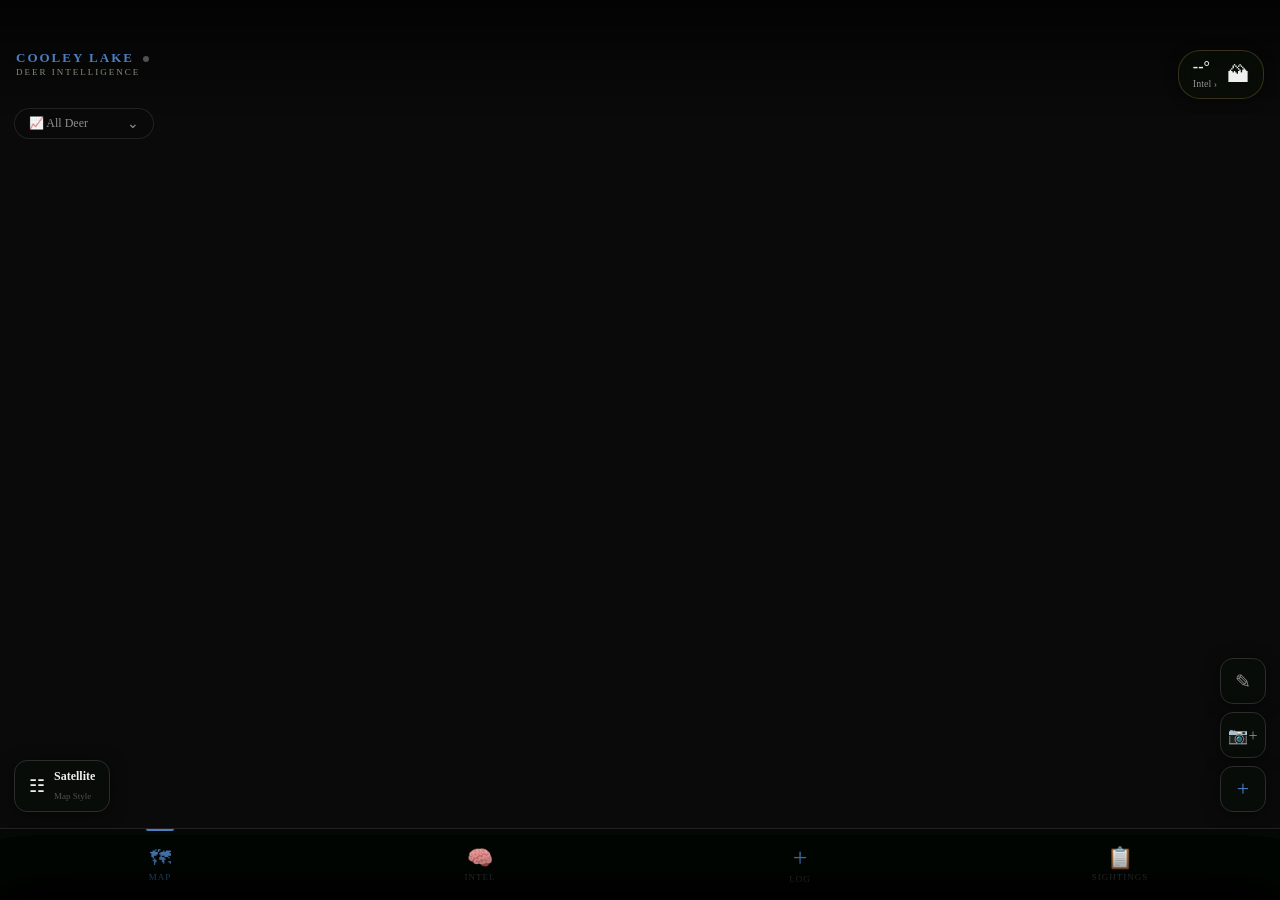
==== index.html @ 43d8562b "Add files via upload" ====
<!DOCTYPE html>
<html lang="en">
<head>
<meta charset="UTF-8"/>
<meta name="viewport" content="width=device-width, initial-scale=1.0, maximum-scale=1.0, user-scalable=no"/>
<title>Cooley Lake</title>
<link href="https://api.mapbox.com/mapbox-gl-js/v3.3.0/mapbox-gl.css" rel="stylesheet"/>

<style>
*{box-sizing:border-box;margin:0;padding:0;-webkit-tap-highlight-color:transparent}
:root{
  --bg:#0a0a0a;--surface:#131313;--surface2:#1a1a1a;
  --border:#222222;--border2:#2c2c2c;
  --gold:#4a7fc1;--gold2:#6a9fd8;
  --green:#4a7fc1;--text:#efefef;--text2:#909090;--text3:#505050;
  --red:#d95f5f;--blue:#4a7fc1;--accent:#4a7fc1;
  --font:'Georgia',serif;--radius:12px;--tab-h:72px;
}
html,body{height:100%;overflow:hidden;font-family:var(--font);background:var(--bg);color:var(--text)}
#map{position:fixed;top:0;left:0;right:0;bottom:0;z-index:0}

/* map overlays */
.map-hdr{position:fixed;top:0;left:0;right:0;z-index:50;padding:50px 16px 16px;background:linear-gradient(180deg,rgba(0,0,0,0.65) 0%,transparent 100%);pointer-events:none;display:flex;align-items:flex-start;justify-content:space-between}
.map-title-main{font-size:13px;font-weight:700;color:var(--gold);letter-spacing:2px;text-transform:uppercase;text-shadow:0 1px 6px rgba(0,0,0,0.9)}
.map-title-sub{font-size:9px;color:rgba(180,200,170,0.7);letter-spacing:2px;text-transform:uppercase;margin-top:1px}
.wx-pill{pointer-events:auto;cursor:pointer;background:rgba(8,13,8,0.85);border:1px solid rgba(200,169,81,0.25);border-radius:22px;padding:7px 14px;display:flex;align-items:center;gap:10px;backdrop-filter:blur(10px);box-shadow:0 2px 12px rgba(0,0,0,0.5)}
.wx-pill-temp{font-size:16px;font-weight:700;color:var(--text)}
.wx-pill-info{font-size:10px;color:var(--text2);line-height:1.5}

/* map filter dropdown */
.map-filter-bar{position:fixed;top:108px;left:0;right:0;z-index:50;display:flex;gap:8px;padding:0 14px;pointer-events:none;align-items:flex-start}
.map-filter-wrap{position:relative;pointer-events:auto}
.map-select-wrap{display:flex;align-items:center;gap:8px;padding:7px 14px;border-radius:20px;background:rgba(10,10,10,0.88);border:1px solid rgba(255,255,255,0.1);backdrop-filter:blur(10px);cursor:pointer;font-size:12px;color:var(--text2);white-space:nowrap;user-select:none;transition:border-color 0.2s;min-width:140px;justify-content:space-between}
.map-select-wrap.active{border-color:var(--blue);color:var(--blue)}
.map-select-arrow{font-size:14px;transition:transform 0.2s;line-height:1}
.map-select-arrow.open{transform:rotate(180deg)}
.buck-dropdown{position:fixed;top:155px;left:14px;min-width:220px;max-width:calc(100vw - 28px);max-height:65vh;background:rgba(15,15,15,0.98);border:1px solid var(--border2);border-radius:14px;overflow-y:auto;overflow-x:hidden;-webkit-overflow-scrolling:touch;box-shadow:0 8px 40px rgba(0,0,0,0.85);backdrop-filter:blur(16px);z-index:500}
.buck-drop-item{display:flex;align-items:center;gap:10px;padding:11px 16px;font-size:13px;color:var(--text2);cursor:pointer;border-bottom:1px solid var(--border);transition:background 0.15s;font-family:var(--font)}
.buck-drop-item:last-child{border:none}
.buck-drop-item:active,.buck-drop-item:hover{background:var(--surface2)}
.buck-drop-item.selected{color:var(--blue)}
.buck-drop-dot{width:10px;height:10px;border-radius:50%;flex-shrink:0}
.buck-drop-divider{height:1px;background:var(--border2);margin:4px 0}
/* heatmap small fab */
.map-fab-sm{width:36px;height:36px;border-radius:10px;background:rgba(10,10,10,0.88);border:1px solid var(--border2);color:var(--text2);font-size:15px;display:flex;align-items:center;justify-content:center;cursor:pointer;backdrop-filter:blur(10px);pointer-events:auto;transition:all 0.2s;flex-shrink:0}
.map-fab-sm.active{background:rgba(74,127,193,0.25);border-color:var(--blue);color:var(--blue)}

.map-fabs{position:fixed;bottom:calc(var(--tab-h) + 16px);right:14px;z-index:50;display:flex;flex-direction:column;gap:8px}
.map-fab{width:46px;height:46px;border-radius:13px;background:rgba(8,13,8,0.88);border:1px solid var(--border2);color:var(--text2);font-size:19px;display:flex;align-items:center;justify-content:center;cursor:pointer;backdrop-filter:blur(10px);box-shadow:0 2px 16px rgba(0,0,0,0.5);transition:all 0.2s}
.map-fab:active{transform:scale(0.9)}
.map-fab.active{background:rgba(200,169,81,0.2);border-color:var(--gold);color:var(--gold)}
.layers-btn{position:fixed;bottom:calc(var(--tab-h) + 16px);left:14px;z-index:50;background:rgba(8,13,8,0.88);border:1px solid var(--border2);border-radius:13px;padding:8px 14px;display:flex;align-items:center;gap:9px;cursor:pointer;backdrop-filter:blur(10px);box-shadow:0 2px 16px rgba(0,0,0,0.5)}
.layers-lbl{font-size:12px;font-weight:700;color:var(--text);display:block;line-height:1.3}
.layers-sub{font-size:9px;color:var(--text3)}

/* camera popup */
.cam-popup{position:fixed;bottom:calc(var(--tab-h) + 10px);left:12px;right:12px;z-index:80;background:var(--surface);border:1px solid var(--border2);border-radius:16px;overflow:hidden;box-shadow:0 8px 40px rgba(0,0,0,0.7);transform:translateY(calc(100% + 90px));transition:transform 0.32s cubic-bezier(0.32,0.72,0,1)}
.cam-popup.show{transform:translateY(0)}
.cam-popup.gold{border-color:rgba(200,169,81,0.4)}
.popup-hdr{display:flex;justify-content:space-between;align-items:center;padding:14px 16px 10px}
.popup-title{font-size:16px;font-weight:700;color:var(--gold)}
.popup-close{background:none;border:none;color:var(--text3);font-size:22px;cursor:pointer;line-height:1}
.popup-stats{display:grid;grid-template-columns:repeat(3,1fr);gap:8px;padding:0 16px 12px}
.pstat{background:var(--bg);border-radius:8px;padding:8px 6px;text-align:center}
.pstat-n{font-size:18px;font-weight:700;color:var(--gold)}
.pstat-l{font-size:9px;color:var(--text3);text-transform:uppercase}
.popup-s{padding:10px 16px;border-top:1px solid var(--border)}
.popup-s-img{width:100%;height:100px;object-fit:cover;border-radius:8px;margin-bottom:7px}
.pp-empty{padding:10px 16px;font-size:12px;color:var(--text3);font-style:italic}
.popup-more{width:100%;padding:10px;background:var(--surface2);border:none;border-top:1px solid var(--border);color:var(--text2);font-size:12px;cursor:pointer;font-family:var(--font)}

/* tab bar */
.tab-bar{position:fixed;bottom:0;left:0;right:0;height:var(--tab-h);z-index:100;background:rgba(6,10,6,0.97);border-top:1px solid var(--border);display:grid;grid-template-columns:repeat(4,1fr);backdrop-filter:blur(20px);padding-bottom:env(safe-area-inset-bottom,0px)}
.tab-btn{display:flex;flex-direction:column;align-items:center;justify-content:center;gap:3px;padding:8px 0;background:none;border:none;cursor:pointer;color:var(--text3);font-family:var(--font);transition:color 0.2s;position:relative}
.tab-btn.on{color:var(--gold)}
.tab-btn.on::before{content:'';position:absolute;top:0;left:50%;transform:translateX(-50%);width:28px;height:2px;background:var(--gold);border-radius:0 0 2px 2px}
.tab-ico{font-size:21px;line-height:1}
.tab-lbl{font-size:9px;text-transform:uppercase;letter-spacing:1px}

/* sheets */
.overlay{position:fixed;inset:0;background:rgba(0,0,0,0);z-index:150;pointer-events:none;transition:background 0.3s}
.overlay.on{background:rgba(0,0,0,0.55);pointer-events:auto}
.sheet{position:fixed;bottom:0;left:0;right:0;z-index:200;background:var(--surface);border-radius:20px 20px 0 0;border-top:1px solid var(--border2);transform:translateY(100%);transition:transform 0.35s cubic-bezier(0.32,0.72,0,1);max-height:92vh;display:flex;flex-direction:column;box-shadow:0 -8px 48px rgba(0,0,0,0.7)}
.sheet.open{transform:translateY(0)}
.sheet-handle{width:36px;height:4px;background:var(--border2);border-radius:2px;margin:12px auto 0;flex-shrink:0}
.sheet-hdr{display:flex;align-items:center;justify-content:space-between;padding:14px 18px 10px;flex-shrink:0;border-bottom:1px solid var(--border)}
.sheet-title{font-size:16px;font-weight:700;color:var(--text)}
.sheet-x{width:30px;height:30px;border-radius:50%;background:var(--surface2);border:none;color:var(--text2);font-size:16px;cursor:pointer;display:flex;align-items:center;justify-content:center}
.sheet-body{overflow-y:auto;padding:16px 16px 32px;flex:1;-webkit-overflow-scrolling:touch}
.sheet-body::-webkit-scrollbar{display:none}

/* cards */
.card{background:var(--surface2);border:1px solid var(--border);border-radius:var(--radius);padding:14px;margin-bottom:10px}
.card.gold{border-color:rgba(200,169,81,0.35)}
.card.intel-card{background:rgba(6,14,4,0.9);border-color:rgba(200,169,81,0.2)}
.sec-title{font-size:10px;color:var(--gold);text-transform:uppercase;letter-spacing:2.5px;margin-bottom:10px;font-weight:700}
.stat-strip{display:grid;grid-template-columns:repeat(3,1fr);gap:8px;margin-bottom:12px}
.stat-box{background:var(--surface2);border:1px solid var(--border);border-radius:var(--radius);padding:13px 8px;text-align:center}
.stat-num{font-size:28px;font-weight:700;color:var(--gold);line-height:1}
.stat-lbl{font-size:9px;color:var(--text3);text-transform:uppercase;letter-spacing:1px;margin-top:4px}

/* bar charts */
.bar-row{margin-bottom:7px}
.bar-meta{display:flex;justify-content:space-between;font-size:11px;margin-bottom:3px}
.bar-track{height:5px;background:var(--border);border-radius:3px;overflow:hidden}
.bar-fill{height:100%;border-radius:3px;background:var(--green);transition:width 0.5s}
.bar-fill.peak{background:var(--gold)}

/* wind rose */
/* wind-rose replaced by SVG radial chart */

/* insight */
.insight{background:rgba(200,169,81,0.06);border:1px solid rgba(200,169,81,0.2);border-radius:var(--radius);padding:12px 14px;margin-bottom:10px}
.insight-title{font-size:10px;color:var(--gold);text-transform:uppercase;letter-spacing:2px;margin-bottom:7px;font-weight:700}
.insight-text{font-size:12px;color:var(--text2);line-height:1.8}

/* buck intel */
.buck-intel{background:var(--surface2);border:1px solid rgba(200,169,81,0.25);border-radius:var(--radius);overflow:hidden;margin-bottom:10px}
.bi-hdr{display:flex;align-items:center;gap:12px;padding:14px;cursor:pointer;background:none;border:none;width:100%;text-align:left;font-family:var(--font)}
.bi-body{display:none;padding:0 14px 14px}
.bi-body.open{display:block}
.bi-arrow{font-size:16px;color:var(--text3);margin-left:auto;transition:transform 0.2s}
.cond-grid{display:grid;grid-template-columns:1fr 1fr;gap:8px;margin:10px 0}
.cond-box{background:var(--bg);border-radius:10px;padding:10px}
.cond-title{font-size:9px;color:var(--gold);text-transform:uppercase;letter-spacing:2px;margin-bottom:8px;font-weight:700}
.cond-bar-wrap{margin-bottom:5px}
.cond-bar-lbl{display:flex;justify-content:space-between;font-size:10px;color:var(--text3);margin-bottom:2px}
.cond-bar{height:4px;background:var(--border);border-radius:2px;overflow:hidden}
.cond-bar-fill{height:100%;border-radius:2px;background:var(--green)}
.cond-bar-fill.hi{background:var(--gold)}
.stat-row{display:flex;justify-content:space-between;align-items:center;padding:8px 0;border-bottom:1px solid var(--border);font-size:12px}
.stat-row:last-child{border:none}
.stat-row-lbl{color:var(--text2)}
.stat-row-val{color:var(--text);font-weight:600;text-align:right;max-width:58%;font-size:11px}
.prop-stat{background:var(--surface2);border:1px solid var(--border);border-radius:var(--radius);padding:14px;margin-bottom:10px}

/* sightings */
.filter-scroll{display:flex;gap:6px;overflow-x:auto;padding-bottom:2px;margin-bottom:12px}
.filter-scroll::-webkit-scrollbar{display:none}
.fchip{padding:6px 14px;border-radius:20px;border:1px solid var(--border2);background:transparent;color:var(--text2);font-size:11px;cursor:pointer;font-family:var(--font);white-space:nowrap;flex-shrink:0;transition:all 0.2s}
.fchip.on{border-color:var(--gold);background:rgba(200,169,81,0.1);color:var(--gold)}
.sight-card{background:var(--surface2);border:1px solid var(--border);border-radius:var(--radius);margin-bottom:10px;overflow:hidden;cursor:pointer;transition:border-color 0.2s}
.sight-card.mature{border-color:rgba(200,169,81,0.4)}
.sight-card:active{opacity:0.85}
.sight-img{width:100%;height:170px;object-fit:cover;display:block}
.sight-body{padding:12px 14px}
.sight-type{font-size:14px;font-weight:700}
.sight-buck{font-size:12px;margin-top:2px}
.sight-cam{font-size:11px;color:var(--text3);margin-top:2px}
.sight-meta{display:flex;justify-content:space-between;align-items:flex-start}
.sight-date{font-size:11px;color:var(--text2);text-align:right}
.sight-time{font-size:11px;color:var(--text3)}
.tags{display:flex;gap:5px;flex-wrap:wrap;margin-top:8px}
.tag{font-size:10px;padding:3px 9px;background:var(--border);border-radius:8px;color:var(--text2)}
.sight-notes{font-size:11px;color:var(--text3);margin-top:7px;font-style:italic;line-height:1.5}
.sight-foot{padding:8px 14px 10px;border-top:1px solid var(--border);display:flex;gap:8px;align-items:center}
.edit-btn{padding:5px 12px;border-radius:10px;border:1px solid var(--border2);background:transparent;color:var(--text2);font-size:11px;cursor:pointer;font-family:var(--font);transition:all 0.2s}
.edit-btn:active{background:rgba(200,169,81,0.1);color:var(--gold);border-color:var(--gold)}

/* log form */
input,select,textarea{width:100%;background:var(--bg);border:1px solid var(--border2);border-radius:10px;padding:10px 12px;color:var(--text);font-size:13px;font-family:var(--font);outline:none;transition:border-color 0.2s}
input:focus,select:focus,textarea:focus{border-color:var(--gold)}
input::placeholder,textarea::placeholder{color:var(--text3)}
textarea{resize:none}
.field-lbl{font-size:10px;color:var(--text3);text-transform:uppercase;letter-spacing:1.5px;display:block;margin-bottom:6px;font-weight:700}
.field-grp{margin-bottom:12px}
.two-col{display:grid;grid-template-columns:1fr 1fr;gap:8px;margin-bottom:12px}
.chip-row{display:flex;flex-wrap:wrap;gap:6px}
.sel-chip{padding:7px 13px;border-radius:20px;border:1px solid var(--border2);background:transparent;color:var(--text2);font-size:12px;cursor:pointer;font-family:var(--font);transition:all 0.2s}
.sel-chip.on{border-color:var(--gold);background:rgba(200,169,81,0.12);color:var(--gold)}
.photo-box{background:var(--bg);border:1.5px dashed var(--border2);border-radius:var(--radius);padding:24px;text-align:center;cursor:pointer;margin-bottom:12px;transition:border-color 0.2s}
.photo-box:active{border-color:var(--gold)}
.log-btn{width:100%;padding:15px;border:none;border-radius:var(--radius);font-size:14px;font-weight:700;cursor:pointer;font-family:var(--font);letter-spacing:1px;text-transform:uppercase;margin-bottom:16px;transition:all 0.2s}
.log-btn.rdy{background:var(--gold);color:var(--bg)}
.log-btn.dis{background:var(--border);color:var(--text3);cursor:not-allowed}
.log-btn.rdy:active{opacity:0.85}
.moon-row{background:var(--bg);border:1px solid var(--border);border-radius:var(--radius);padding:12px 14px;display:flex;align-items:center;gap:12px;margin-bottom:12px}
.wx-panel{background:var(--bg);border:1px solid var(--border);border-radius:var(--radius);padding:12px;margin-bottom:12px}
.wx-panel-title{font-size:10px;color:var(--gold);text-transform:uppercase;letter-spacing:2px;margin-bottom:8px;font-weight:700;display:flex;justify-content:space-between;align-items:center}
.wx-grid{display:grid;grid-template-columns:repeat(3,1fr);gap:6px}
.wx-cell{background:var(--surface2);border-radius:8px;padding:8px 6px;text-align:center}
.wx-val{font-size:16px;font-weight:700;color:var(--blue)}
.wx-lbl{font-size:9px;color:var(--text3);text-transform:uppercase;letter-spacing:1px;margin-top:2px}
.wx-row2{display:grid;grid-template-columns:repeat(3,1fr);gap:6px;margin-top:6px}
.wx-apply{width:100%;margin-top:8px;padding:9px;background:rgba(200,169,81,0.08);border:1px solid rgba(200,169,81,0.25);border-radius:8px;color:var(--gold);font-size:12px;cursor:pointer;font-family:var(--font)}

/* detail */
.detail-img{width:100%;max-height:260px;object-fit:cover;border-radius:var(--radius);margin-bottom:12px}
.detail-grid{display:grid;grid-template-columns:1fr 1fr;gap:8px;margin-bottom:12px}
.d-cell{background:var(--bg);border-radius:10px;padding:10px}
.d-cell-lbl{font-size:9px;color:var(--text3);text-transform:uppercase;letter-spacing:1px;margin-bottom:3px}
.d-cell-val{font-size:13px;color:var(--text)}

/* edit modal */
.modal-overlay{position:fixed;inset:0;background:rgba(0,0,0,0.7);z-index:300;display:none;align-items:flex-end;justify-content:center}
.modal-overlay.on{display:flex}
.modal{background:var(--surface);border-radius:20px 20px 0 0;border-top:1px solid var(--border2);padding:0 16px 32px;width:100%;max-height:88vh;overflow-y:auto}
.modal::-webkit-scrollbar{display:none}
.modal-handle{width:36px;height:4px;background:var(--border2);border-radius:2px;margin:12px auto 0}
.modal-hdr{display:flex;justify-content:space-between;align-items:center;padding:14px 0 12px}
.modal-title{font-size:16px;font-weight:700;color:var(--text)}
.modal-x{width:30px;height:30px;border-radius:50%;background:var(--surface2);border:none;color:var(--text2);font-size:16px;cursor:pointer;display:flex;align-items:center;justify-content:center}
.save-btn{width:100%;padding:13px;border:none;border-radius:var(--radius);background:var(--gold);color:var(--bg);font-size:14px;font-weight:700;cursor:pointer;font-family:var(--font);margin-top:8px}
.del-btn{width:100%;padding:11px;border:1px solid rgba(224,85,85,0.3);border-radius:var(--radius);background:transparent;color:var(--red);font-size:13px;cursor:pointer;font-family:var(--font);margin-top:8px}

/* mapbox overrides */
.mapboxgl-ctrl-top-right{top:158px !important;right:14px !important}
.mapboxgl-ctrl-group{background:rgba(8,13,8,0.9) !important;border:1px solid var(--border2) !important;border-radius:10px !important;backdrop-filter:blur(10px)}
.mapboxgl-ctrl-group button{background:transparent !important;color:var(--text2) !important}
.mapboxgl-ctrl-attrib,.mapboxgl-ctrl-logo{display:none !important}

/* teardrop marker */
.cam-marker{cursor:pointer;display:flex;flex-direction:column;align-items:center;transition:transform 0.15s;user-select:none}
.cam-marker:active{transform:scale(0.88)}
.cam-marker.faded{opacity:0.3}
.cam-pin{width:36px;height:44px;position:relative;display:flex;align-items:center;justify-content:center}
.cam-pin svg.pin-bg{position:absolute;top:0;left:0;width:100%;height:100%;filter:drop-shadow(0 2px 6px rgba(0,0,0,0.7))}
.cam-pin-content{position:relative;z-index:1;display:flex;flex-direction:column;align-items:center;padding-bottom:10px}
.cam-pin-ico{font-size:11px;color:#fff;line-height:1}
.cam-pin-cnt{font-size:10px;font-weight:700;color:#fff;line-height:1;margin-top:1px;font-family:var(--font)}
.cam-lbl{font-size:9px;background:rgba(10,10,10,0.92);color:var(--text2);padding:2px 7px;border-radius:4px;white-space:nowrap;border:1px solid rgba(255,255,255,0.08);margin-top:2px;letter-spacing:0.3px}
/* add camera cursor */
.map-add-mode{cursor:crosshair !important}
/* context menu */
.pin-menu{position:fixed;z-index:300;background:var(--surface);border:1px solid var(--border2);border-radius:12px;overflow:hidden;box-shadow:0 8px 32px rgba(0,0,0,0.7);min-width:160px}
.pin-menu-item{display:flex;align-items:center;gap:10px;padding:12px 16px;font-size:13px;color:var(--text);cursor:pointer;font-family:var(--font);border-bottom:1px solid var(--border)}
.pin-menu-item:last-child{border:none}
.pin-menu-item:active{background:var(--surface2)}
.pin-menu-item.danger{color:var(--red)}
/* add cam modal */
.add-cam-modal{position:fixed;bottom:0;left:0;right:0;z-index:250;background:var(--surface);border-radius:20px 20px 0 0;border-top:1px solid var(--border2);padding:16px 16px 32px;transform:translateY(100%);transition:transform 0.3s cubic-bezier(0.32,0.72,0,1)}
.add-cam-modal.open{transform:translateY(0)}
/* conditions overlay */
.map-conditions{position:fixed;bottom:calc(var(--tab-h) + 16px);left:50%;transform:translateX(-50%);z-index:50;background:rgba(10,10,10,0.82);border:1px solid rgba(255,255,255,0.08);border-radius:20px;padding:5px 14px;display:flex;align-items:center;gap:10px;backdrop-filter:blur(10px);pointer-events:none;white-space:nowrap}
.map-cond-item{font-size:10px;color:var(--text2);display:flex;align-items:center;gap:4px}
.map-cond-sep{width:1px;height:12px;background:var(--border2)}

/* misc */
.loading{text-align:center;padding:40px 20px;color:var(--text3);font-size:13px}
.spinner{display:inline-block;width:22px;height:22px;border:2px solid var(--border);border-top-color:var(--gold);border-radius:50%;animation:spin 0.8s linear infinite;margin-bottom:10px}
@keyframes spin{to{transform:rotate(360deg)}}
.sync-dot{width:6px;height:6px;border-radius:50%;background:var(--text3);display:inline-block;margin-left:4px;vertical-align:middle;transition:background 0.3s}
.sync-dot.on{background:var(--gold)}
.bbtn{background:none;border:none;color:var(--text2);font-size:13px;cursor:pointer;padding:0;font-family:var(--font);display:flex;align-items:center;gap:5px}

.movement-legend{position:fixed;bottom:calc(var(--tab-h) + 10px);left:14px;z-index:50;background:rgba(10,10,10,0.88);border:1px solid var(--border2);border-radius:10px;padding:8px 12px;backdrop-filter:blur(10px);display:none}
.movement-legend.show{display:block}
.ml-title{font-size:9px;color:var(--text3);text-transform:uppercase;letter-spacing:1.5px;margin-bottom:6px}
.ml-row{display:flex;align-items:center;gap:7px;margin-bottom:4px;font-size:10px;color:var(--text2)}
.ml-line{height:2px;width:22px;border-radius:1px;flex-shrink:0}
.ml-line.dashed{background:repeating-linear-gradient(90deg,#5a8fc8 0,#5a8fc8 4px,transparent 4px,transparent 8px)}

</style>
</head>
<body>

<div id="map"></div>

<!-- Map header -->
<div class="map-hdr">
  <div>
    <div class="map-title-main">Cooley Lake <span class="sync-dot" id="syncDot"></span></div>
    <div class="map-title-sub">Deer Intelligence &nbsp;<span id="hcount" style="color:var(--text3);font-size:9px"></span></div>
  </div>
  <div class="wx-pill" onclick="openSheet('intel')">
    <div>
      <div class="wx-pill-temp" id="mapWeatherTemp">--&#176;</div>
      <div class="wx-pill-info" id="mapWeatherDetail">Intel &rsaquo;</div>
    </div>
    <div style="font-size:22px" id="mapWeatherIcon">&#127956;</div>
  </div>
</div>

<!-- Map filter bar -->
<div class="map-filter-bar" id="mapFilters">
  <div class="map-filter-wrap">
    <div class="map-select-wrap" onclick="toggleBuckDropdown()">
      <span id="filterLabel">&#128200; All Deer</span>
      <span class="map-select-arrow" id="filterArrow">&#8964;</span>
    </div>
    <div class="buck-dropdown" id="buckDropdown" style="display:none"></div>
  </div>
</div>
<div id="mapLegend" style="display:none"></div>

<!-- FABs -->
<div class="map-fabs">
  <div class="map-fab" id="editModeBtn" onclick="toggleEditMode()" title="Move pins">&#9998;&#xFE0E;</div>
  <div class="map-fab" id="addCamBtn" onclick="toggleAddCamMode()" title="Add camera" style="font-size:16px">&#128247;&#43;</div>
  <div class="map-fab" onclick="openSheet('log')" title="Log sighting" style="font-size:22px;color:var(--blue)">&#43;</div>
</div>

<!-- Layers -->
<div class="layers-btn" onclick="toggleMapStyle()">
  <span style="font-size:18px">&#9783;&#xFE0E;</span>
  <div>
    <span class="layers-lbl" id="mapStyleLabel">Satellite</span>
    <span class="layers-sub">Map Style</span>
  </div>
</div>

<!-- Camera popup -->
<div class="cam-popup" id="camPopup">
  <div class="popup-hdr">
    <div class="popup-title" id="popupTitle">Camera</div>
    <button class="popup-close" onclick="closePopup()">&#215;</button>
  </div>
  <div class="popup-stats" id="popupStats"></div>
  <div id="popupSightings"></div>
</div>

<!-- Tab bar -->
<div class="tab-bar">
  <button class="tab-btn on" id="tab-map" onclick="activateTab('map')">
    <span class="tab-ico">&#128506;</span><span class="tab-lbl">Map</span>
  </button>
  <button class="tab-btn" id="tab-intel" onclick="openSheet('intel')">
    <span class="tab-ico">&#129504;</span><span class="tab-lbl">Intel</span>
  </button>
  <button class="tab-btn" id="tab-log" onclick="openSheet('log')">
    <span class="tab-ico" style="font-size:26px;color:var(--gold)">&#43;</span><span class="tab-lbl">Log</span>
  </button>
  <button class="tab-btn" id="tab-sightings" onclick="openSheet('sightings')">
    <span class="tab-ico">&#128203;</span><span class="tab-lbl">Sightings</span>
  </button>
</div>

<!-- INTEL SHEET -->
<div class="overlay" id="overlay-intel" onclick="closeSheet('intel')"></div>
<div class="sheet" id="sheet-intel">
  <div class="sheet-handle"></div>
  <div class="sheet-hdr">
    <div class="sheet-title">&#129504; Intelligence</div>
    <button class="sheet-x" onclick="closeSheet('intel')">&#215;</button>
  </div>
  <div class="sheet-body" id="intelContent">
    <div class="loading"><div class="spinner"></div><br/>Building intelligence...</div>
  </div>
</div>

<!-- LOG SHEET -->
<div class="overlay" id="overlay-log" onclick="closeSheet('log')"></div>
<div class="sheet" id="sheet-log">
  <div class="sheet-handle"></div>
  <div class="sheet-hdr">
    <div class="sheet-title">&#128247; Log Sighting</div>
    <button class="sheet-x" onclick="closeSheet('log')">&#215;</button>
  </div>
  <div class="sheet-body">
    <div class="photo-box" onclick="document.getElementById('finput').click()">
      <div id="uph"><div style="font-size:32px">&#128247;</div><div style="font-size:12px;color:var(--text3);margin-top:6px">Tap to add trail cam photo</div></div>
      <img id="uprev" style="display:none;width:100%;max-height:200px;object-fit:cover;border-radius:10px"/>
    </div>
    <input type="file" id="finput" accept="image/*" style="display:none" onchange="handlePhoto(this)"/>
    <div class="two-col">
      <div><span class="field-lbl">Date</span><input type="date" id="fd" onchange="updateMoon();autoWx()"/></div>
      <div><span class="field-lbl" id="tlbl">Time</span><input type="time" id="ft" onchange="autoWx()"/></div>
    </div>
    <div class="field-grp"><span class="field-lbl">Camera Location *</span><div class="chip-row" id="cch"></div></div>
    <div class="field-grp"><span class="field-lbl">Deer Type *</span><div class="chip-row" id="dch"></div></div>
    <div class="field-grp"><span class="field-lbl">Behavior</span><div class="chip-row" id="bch"></div></div>
    <div class="field-grp">
      <span class="field-lbl">Buck Name <span style="color:var(--text3);font-size:9px;text-transform:none;letter-spacing:0">(optional)</span></span>
      <input type="text" id="fbuckname" placeholder="e.g. Marsh Buck, Drop Tine..." autocomplete="off" list="bucknamelist"/>
      <datalist id="bucknamelist"></datalist>
    </div>
    <div class="two-col">
      <div><span class="field-lbl">Wind Dir</span>
        <select id="fwind"><option value="">--</option><option>N</option><option>NE</option><option>E</option><option>SE</option><option>S</option><option>SW</option><option>W</option><option>NW</option><option>Calm</option></select>
      </div>
      <div><span class="field-lbl">Temp &deg;F</span><input type="number" id="ftemp" placeholder="--"/></div>
    </div>
    <div id="wxpanel">
      <div class="wx-panel">
        <div class="wx-panel-title">&#127780; Weather <span id="wxstat" style="font-size:9px;color:var(--text3);font-weight:normal;text-transform:none;letter-spacing:0">fetching...</span></div>
        <div id="wxload" style="font-size:11px;color:var(--text3);font-style:italic;padding:4px 0 8px">Fetching conditions...</div>
        <div id="wxdata" style="display:none">
          <div class="wx-grid">
            <div class="wx-cell"><div class="wx-val" id="wx-t">--</div><div class="wx-lbl">Temp F</div></div>
            <div class="wx-cell"><div class="wx-val" id="wx-w">--</div><div class="wx-lbl">Wind mph</div></div>
            <div class="wx-cell"><div class="wx-val" id="wx-g">--</div><div class="wx-lbl">Gust mph</div></div>
          </div>
          <div class="wx-row2">
            <div class="wx-cell"><div class="wx-val" id="wx-d">--</div><div class="wx-lbl">Wind Dir</div></div>
            <div class="wx-cell"><div class="wx-val" id="wx-h">--</div><div class="wx-lbl">Humidity</div></div>
            <div class="wx-cell"><div class="wx-val" id="wx-p">--</div><div class="wx-lbl">Precip in</div></div>
          </div>
          <div style="margin-top:6px"><div class="wx-cell" style="text-align:left;padding:8px 10px"><div class="wx-lbl" style="margin-bottom:2px">Barometric Pressure</div><div style="font-size:13px;color:var(--text)"><span id="wx-bp">--</span> hPa &nbsp;<span id="wx-bpt" style="font-size:11px;color:var(--text2)"></span></div></div></div>
          <button class="wx-apply" onclick="applyWx()">&#8593; Apply weather to sighting</button>
        </div>
      </div>
    </div>
    <div class="field-grp"><span class="field-lbl">Notes</span><textarea id="fnotes" rows="3" placeholder="Antler details, travel direction, buck ID notes..."></textarea></div>
    <div class="moon-row">
      <div style="font-size:26px" id="micon">&#127761;</div>
      <div><div style="font-size:13px;color:var(--text);font-weight:600" id="mlbl">Select a date</div><div style="font-size:10px;color:var(--text3)" id="msub">Moon phase auto-calculated</div></div>
    </div>
    <button class="log-btn dis" id="sbtn" onclick="submitSighting()">Log Sighting</button>
  </div>
</div>

<!-- SIGHTINGS SHEET -->
<div class="overlay" id="overlay-sightings" onclick="closeSheet('sightings')"></div>
<div class="sheet" id="sheet-sightings">
  <div class="sheet-handle"></div>
  <div class="sheet-hdr">
    <div class="sheet-title">&#128203; Sightings</div>
    <button class="sheet-x" onclick="closeSheet('sightings')">&#215;</button>
  </div>
  <div class="sheet-body">
    <div class="filter-scroll" id="frow"></div>
    <div id="slist"><div class="loading"><div class="spinner"></div><br/>Loading...</div></div>
  </div>
</div>

<!-- DETAIL SHEET -->
<div class="overlay" id="overlay-detail" onclick="closeSheet('detail')"></div>
<div class="sheet" id="sheet-detail">
  <div class="sheet-handle"></div>
  <div class="sheet-hdr">
    <button class="bbtn" onclick="closeSheet('detail')">&#8592; Back</button>
    <button class="sheet-x" onclick="closeSheet('detail')">&#215;</button>
  </div>
  <div class="sheet-body" id="detcontent"></div>
</div>

<!-- EDIT MODAL -->
<div class="modal-overlay" id="editModal" onclick="closeEditModal(event)">
  <div class="modal" onclick="event.stopPropagation()">
    <div class="modal-handle"></div>
    <div class="modal-hdr">
      <div class="modal-title">Edit Sighting</div>
      <button class="modal-x" onclick="document.getElementById('editModal').classList.remove('on')">&#215;</button>
    </div>
    <div class="field-grp"><span class="field-lbl">Buck Name</span><input type="text" id="eBuckName" placeholder="Name this buck..." list="bucknamelist"/></div>
    <div class="field-grp"><span class="field-lbl">Deer Type</span>
      <select id="eDeerType"><option>Buck - Mature (4.5+)</option><option>Buck - 3.5</option><option>Buck - 2.5</option><option>Buck - 1.5</option><option>Doe</option><option>Fawn</option><option>Unknown</option></select>
    </div>
    <div class="field-grp"><span class="field-lbl">Camera</span>
      <select id="eCamera"><option>Dan</option><option>Colin</option><option>Ridge</option><option>Behind Rons</option><option>By Eric</option><option>Other</option></select>
    </div>
    <div class="two-col" style="margin-bottom:12px">
      <div><span class="field-lbl">Date</span><input type="date" id="eDate"/></div>
      <div><span class="field-lbl">Time</span><input type="time" id="eTime"/></div>
    </div>
    <div class="field-grp"><span class="field-lbl">Behavior</span>
      <select id="eBehavior"><option value="">--</option><option>Feeding</option><option>Traveling</option><option>Scraping/Rubbing</option><option>Bedding</option><option>Chasing</option><option>Breeding</option><option>Alert/Spooked</option><option>Other</option></select>
    </div>
    <div class="field-grp"><span class="field-lbl">Notes</span><textarea id="eNotes" rows="3"></textarea></div>
    <div class="field-grp">
      <span class="field-lbl">Photo</span>
      <div id="ePhotoWrap" style="margin-bottom:8px"></div>
      <button onclick="document.getElementById('ePhotoinput').click()" style="padding:8px 16px;border-radius:10px;border:1px solid var(--border2);background:var(--bg);color:var(--text2);font-size:12px;cursor:pointer;font-family:var(--font)">&#128247; Change photo</button>
      <input type="file" id="ePhotoinput" accept="image/*" style="display:none" onchange="handleEditPhoto(this)"/>
    </div>
    <button class="save-btn" onclick="saveEdit()">Save Changes</button>
    <button class="del-btn" onclick="deleteSighting()">&#128465; Delete Sighting</button>
  </div>
</div>

<script src="https://api.mapbox.com/mapbox-gl-js/v3.3.0/mapbox-gl.js"></script>
<script src="https://cdn.jsdelivr.net/npm/@supabase/supabase-js@2"></script>

<!-- Movement legend -->
<div class="movement-legend" id="movementLegend">
  <div class="ml-title">Movement Lines</div>
  <div class="ml-row"><div class="ml-line" style="background:#7aafe0"></div>Daytime</div>
  <div class="ml-row"><div class="ml-line dashed"></div>Night / Dawn</div>
  <div class="ml-row" style="
<script>
// --- Sheet & Tab Management -
const SHEETS = ['intel','log','sightings','detail'];

function openSheet(name) {
  // Close others first
  SHEETS.forEach(s => {
    if(s !== name) {
      document.getElementById('sheet-'+s)?.classList.remove('open');
      document.getElementById('overlay-'+s)?.classList.remove('on');
    }
  });
  const sheet = document.getElementById('sheet-'+name);
  const overlay = document.getElementById('overlay-'+name);
  if(!sheet) return;
  sheet.classList.add('open');
  if(overlay) overlay.classList.add('on');
  // Set active tab state
  document.querySelectorAll('.tab-btn').forEach(b => b.classList.remove('on'));
  const tabBtn = document.getElementById('tab-'+name);
  if(tabBtn) tabBtn.classList.add('on');
  // Trigger renders
  if(name === 'intel') {
    document.getElementById('intelContent').innerHTML = '<div class="loading"><div class="spinner"></div><br/>Building intelligence...</div>';
    setTimeout(() => { renderDash(); setTimeout(loadHuntForecast, 300); }, 10);
  }
  if(name === 'sightings') renderLog();
  if(name === 'log') initForm();
}

function closeSheet(name) {
  document.getElementById('sheet-'+name)?.classList.remove('open');
  document.getElementById('overlay-'+name)?.classList.remove('on');
  // Return map tab to active
  document.querySelectorAll('.tab-btn').forEach(b => b.classList.remove('on'));
  document.getElementById('tab-map')?.classList.add('on');
}

function activateTab(name) {
  SHEETS.forEach(s => {
    document.getElementById('sheet-'+s)?.classList.remove('open');
    document.getElementById('overlay-'+s)?.classList.remove('on');
  });
  document.querySelectorAll('.tab-btn').forEach(b => b.classList.remove('on'));
  document.getElementById('tab-'+name)?.classList.add('on');
}

function closeEditModal(e) {
  if(e.target === document.getElementById('editModal'))
    document.getElementById('editModal').classList.remove('on');
}

function openEdit(id) {
  const s = sightings.find(x => x.id === id); if(!s) return;
  editId = id; editImgChanged = false; editImgFile = null;
  document.getElementById('eBuckName').value = s.buck_name||'';
  document.getElementById('eDeerType').value = s.deer_type||'Unknown';
  document.getElementById('eCamera').value = s.camera_name||'Other';
  document.getElementById('eDate').value = s.date||'';
  document.getElementById('eTime').value = (s.time||'').slice(0,5);
  document.getElementById('eBehavior').value = s.behavior||'';
  document.getElementById('eNotes').value = s.notes||'';
  const pw = document.getElementById('ePhotoWrap');
  pw.innerHTML = s.image_url
    ? `<img src="${s.image_url}" style="width:100%;height:130px;object-fit:cover;border-radius:10px"/>`
    : `<div style="font-size:11px;color:var(--text3);font-style:italic">No photo attached</div>`;
  document.getElementById('editModal').classList.add('on');
}

function showDet(id) {
  const s = sightings.find(x => x.id === id); if(!s) return;
  const m = moonPhase(s.date);
  const bc = s.buck_name ? buckColor(s.buck_name) : null;
  const wxHtml = s.wind_speed ? `
    <div class="wx-panel" style="margin-top:10px">
      <div class="wx-panel-title">&#127780; Conditions at Sighting</div>
      <div class="wx-grid">
        <div class="wx-cell"><div class="wx-val">${s.temp_f||'--'}</div><div class="wx-lbl">Temp F</div></div>
        <div class="wx-cell"><div class="wx-val">${s.wind_speed||'--'}</div><div class="wx-lbl">Wind mph</div></div>
        <div class="wx-cell"><div class="wx-val">${s.wind_gust||'--'}</div><div class="wx-lbl">Gust mph</div></div>
      </div>
      <div class="wx-row2">
        <div class="wx-cell"><div class="wx-val">${s.wind_dir||'--'}</div><div class="wx-lbl">Wind Dir</div></div>
        <div class="wx-cell"><div class="wx-val">${s.humidity?s.humidity+'%':'--'}</div><div class="wx-lbl">Humidity</div></div>
        <div class="wx-cell"><div class="wx-val">${s.precip?s.precip+'"':'--'}</div><div class="wx-lbl">Precip</div></div>
      </div>
      ${s.pressure?`<div style="margin-top:6px"><div class="wx-cell" style="text-align:left;padding:8px 10px"><div class="wx-lbl">Barometric Pressure</div><div style="font-size:13px;color:var(--text)">${s.pressure} hPa</div></div></div>`:''}
    </div>` : '';
  document.getElementById('detcontent').innerHTML = `
    ${s.image_url ? `<img class="detail-img" src="${s.image_url}" alt=""/>` : ''}
    <div class="card${s.deer_type&&s.deer_type.includes('Mature')?' gold':''}">
      <div style="display:flex;align-items:center;gap:10px;margin-bottom:4px">
        <div style="font-size:18px;font-weight:700;color:${s.deer_type&&s.deer_type.includes('Mature')?'var(--gold)':'var(--text)'}">${s.deer_type}</div>
        ${s.buck_name?`<div style="font-size:12px;padding:3px 10px;border-radius:12px;background:rgba(0,0,0,0.4);color:${bc};border:1px solid ${bc}">&#9679; ${s.buck_name}</div>`:''}
      </div>
      <div style="font-size:13px;color:var(--text3);margin-bottom:14px">${s.camera_name}</div>
      <div class="detail-grid">
        <div class="d-cell"><div class="d-cell-lbl">Date</div><div class="d-cell-val">${fmtD(s.date)}</div></div>
        <div class="d-cell"><div class="d-cell-lbl">Time</div><div class="d-cell-val">${fmtT(s.time)}</div></div>
        <div class="d-cell"><div class="d-cell-lbl">Moon</div><div class="d-cell-val">${m.i} ${m.l}</div></div>
        <div class="d-cell"><div class="d-cell-lbl">Behavior</div><div class="d-cell-val">${s.behavior||'--'}</div></div>
      </div>
      ${wxHtml}
      ${s.notes?`<div style="background:var(--bg);border-radius:10px;padding:10px;margin-top:10px"><div style="font-size:9px;color:var(--text3);text-transform:uppercase;letter-spacing:1px;margin-bottom:4px">Notes</div><div style="font-size:13px;color:var(--text2);line-height:1.6;font-style:italic">${s.notes}</div></div>`:''}
      <button class="edit-btn" style="margin-top:12px;width:100%;padding:10px" onclick="openEdit(${s.id})">&#9998; Edit Sighting</button>
    </div>`;
  openSheet('detail');
}

// Map weather pill updater
function updateMapWeather() {
  const now = new Date();
  const date = now.toISOString().split('T')[0];
  const hour = now.getHours();
  const url = "https://api.open-meteo.com/v1/forecast?latitude=45.0200&longitude=-88.2756&hourly=temperature_2m,windspeed_10m,winddirection_10m&wind_speed_unit=mph&temperature_unit=fahrenheit&timezone=America%2FChicago&forecast_days=1";
  fetch(url).then(r=>r.json()).then(j=>{
    if(!j.hourly) return;
    const temp = Math.round(j.hourly.temperature_2m[hour]);
    const wind = Math.round(j.hourly.windspeed_10m[hour]);
    const dirs = ["N","NNE","NE","ENE","E","ESE","SE","SSE","S","SSW","SW","WSW","W","WNW","NW","NNW"];
    const dir = dirs[Math.round(j.hourly.winddirection_10m[hour]/22.5)%16];
    document.getElementById('mapWeatherTemp').textContent = temp+'&deg;F';
    document.getElementById('mapWeatherDetail').textContent = `${dir} ${wind}mph`;
  }).catch(()=>{});
}

// Compatibility shim - old showView calls still work
function showView(n) {
  if(n === 'log') openSheet('log');
  else if(n === 'sightings') openSheet('sightings');
  else if(n === 'dash' || n === 'intel') openSheet('intel');
  else if(n === 'det' || n === 'detail') openSheet('detail');
}

function filterGo(c) { curFilter = c; openSheet('sightings'); }

// map style toggle
let mapStyleSat = true;
function toggleMapStyle() {
  if(!mapInstance) return;
  mapStyleSat = !mapStyleSat;
  const style = mapStyleSat ? 'mapbox://styles/mapbox/satellite-streets-v12' : 'mapbox://styles/mapbox/outdoors-v12';
  mapInstance.setStyle(style);
  document.getElementById('mapStyleLabel').textContent = mapStyleSat ? 'Satellite' : 'Outdoors';
  lineLayerAdded = false;
  setTimeout(() => {
    addPropertyOutline();
    addLineLayer();
    lineLayerAdded = true;
    updateBuckLines();
  }, 800);
}

// cam popup helpers
function closePopup() {
  document.getElementById('camPopup').classList.remove('show');
}


const SUPABASE_URL = 'https://drzmfoaspnahzbrrmnrv.supabase.co';
const SUPABASE_KEY = 'eyJhbGciOiJIUzI1NiIsInR5cCI6IkpXVCJ9.eyJpc3MiOiJzdXBhYmFzZSIsInJlZiI6ImRyem1mb2FzcG5haHpicnJtbnJ2Iiwicm9sZSI6ImFub24iLCJpYXQiOjE3NzMwNzQ0NzMsImV4cCI6MjA4ODY1MDQ3M30.-2nFoPIqeutHMKFWEJUvILZ54mq2h-RR1PlC7yxm-x8';
const sb = supabase.createClient(SUPABASE_URL, SUPABASE_KEY);

const CLAT = 45.0200, CLNG = -88.2756;
const CAMNAMES = ["Dan","Colin","Ridge","Behind Rons","By Eric","Other"];
const PIN_MAP = {"Dan":"Dan","Colin":"Colin","Ridge":"Ridge","Behind Rons":"Rons","By Eric":"Eric"};
const PIN_POS = {"Dan":[35.4,49.1],"Colin":[17.5,61.4],"Ridge":[58.5,57.6],"Behind Rons":[77.4,82.2],"By Eric":[92.1,83.6]};
const DTYPES = ["Buck - Mature (4.5+)","Buck - 3.5","Buck - 2.5","Buck - 1.5","Doe","Fawn","Unknown"];
const BEHS = ["Feeding","Traveling","Scraping/Rubbing","Bedding","Chasing","Breeding","Alert/Spooked","Other"];
const BUCK_COLORS = ["#e8c84a","#e87a4a","#4ae8c8","#c84ae8","#4a8ae8","#e84a8a","#8ae84a","#f0a050"];
const DIR_LABELS = ["N","NNE","NE","ENE","E","ESE","SE","SSE","S","SSW","SW","WSW","W","WNW","NW","NNW"];

let sightings = [], curFilter = "all", curMapFilter = "all";
let wxFetched = null, wxApplied = null;
let formImgFile = null;
let editId = null, editImgFile = null, editImgChanged = false;

// --- utils -
const fmtT = t => {
  if(!t) return "";
  const [h,m] = t.slice(0,5).split(":");
  const hr = parseInt(h);
  return `${hr>12?hr-12:(hr||12)}:${m} ${hr>=12?"PM":"AM"}`;
};
const fmtD = d => {
  if(!d) return "";
  return new Date(d+"T12:00:00").toLocaleDateString("en-US",{month:"short",day:"numeric",year:"numeric"});
};
const moonPhase = date => {
  const p = (((new Date(date) - new Date("2000-01-06")) / 86400000) % 29.53 + 29.53) % 29.53;
  if(p<1.85) return {i:"New Moon",l:"New Moon"};
  if(p<7.38) return {i:"Waxing Crescent",l:"Waxing Crescent"};
  if(p<9.22) return {i:"First Quarter",l:"First Quarter"};
  if(p<14.76) return {i:"Waxing Gibbous",l:"Waxing Gibbous"};
  if(p<16.61) return {i:"Full Moon",l:"Full Moon"};
  if(p<22.15) return {i:"Waning Gibbous",l:"Waning Gibbous"};
  if(p<23.99) return {i:"Last Quarter",l:"Last Quarter"};
  return {i:"Waning Crescent",l:"Waning Crescent"};
};
const deg2dir = d => DIR_LABELS[Math.round(d/22.5)%16];
const simpleDir = windDir => {
  if(!windDir) return "";
  const simple = ["NW","NE","SE","SW","N","S","E","W"];
  return simple.find(d => windDir.startsWith(d)) || "";
};
function getNamedBucks() {
  return [...new Set(sightings.filter(s=>s.buck_name&&s.buck_name.trim()).map(s=>s.buck_name.trim()))];
}
function buckColor(name) {
  const names = getNamedBucks();
  const idx = names.indexOf(name);
  return idx >= 0 ? BUCK_COLORS[idx % BUCK_COLORS.length] : "#c8a951";
}
function syncDot(on) {
  const d = document.getElementById("syncDot");
  if(d) d.className = "sync-dot" + (on ? " on" : "");
}

// --- data -
async function loadSightings() {
  syncDot(true);
  const {data, error} = await sb.from('sightings').select('*')
    .order('date', {ascending:false})
    .order('time', {ascending:false});
  syncDot(false);
  if(error) {
    console.error('Load error:', error);
    document.getElementById('intelContent').innerHTML =
      `<div class="loading" style="color:#e87a4a">Could not load data.<br/><small>${error.message}</small></div>`;
    return;
  }
  sightings = data || [];
  document.getElementById('hcount') && (document.getElementById('hcount').textContent = sightings.length + ' logged');
  renderDash(); renderLog(); buildMapFilters(); buildMapLegend(); refreshBucknameList();
}

async function uploadPhoto(file, sightingId) {
  if(!file) return null;
  try {
    const ext = (file.name.split('.').pop() || 'jpg').toLowerCase();
    const path = 'sightings/' + sightingId + '.' + ext;
    const {error} = await sb.storage.from('trail-cam-photos').upload(path, file, {upsert:true, contentType: file.type || 'image/jpeg'});
    if(error) { console.error('Upload error:', error); return null; }
    const {data} = sb.storage.from('trail-cam-photos').getPublicUrl(path);
    return data.publicUrl;
  } catch(e) {
    console.error('uploadPhoto exception:', e);
    return null;
  }
}

async function submitSighting() {
  const c = document.querySelector(".chip[data-k='cam'].on");
  const d = document.querySelector(".chip[data-k='deer'].on");
  if(!c || !d) return;
  const btn = document.getElementById("sbtn");
  btn.textContent = "Saving..."; btn.classList.remove("rdy"); btn.classList.add("dis");
  const beh = document.querySelector(".chip[data-k='beh'].on");
  const wx = wxApplied || {};
  const newSighting = {
    date: document.getElementById("fd").value,
    time: document.getElementById("ft").value + ":00",
    camera_name: c.dataset.v,
    deer_type: d.dataset.v,
    behavior: beh ? beh.dataset.v : null,
    buck_name: document.getElementById("fbuckname").value.trim() || null,
    wind_dir: document.getElementById("fwind").value || null,
    temp_f: parseFloat(document.getElementById("ftemp").value) || null,
    wind_speed: wx.windSpeed ? parseFloat(wx.windSpeed) : null,
    wind_gust: wx.windGust ? parseFloat(wx.windGust) : null,
    humidity: wx.humidity ? parseInt(wx.humidity) : null,
    precip: wx.precip ? parseFloat(wx.precip) : null,
    pressure: wx.pressure ? parseFloat(wx.pressure) : null,
    notes: document.getElementById("fnotes").value || null,
    image_url: null,
    moon_phase: document.getElementById("mlbl").textContent,
  };
  syncDot(true);
  const {data, error} = await sb.from('sightings').insert(newSighting).select().single();
  syncDot(false);
  if(error) {
    console.error('Insert error:', error);
    btn.textContent = "Error: " + error.message.slice(0,35);
    btn.classList.add("rdy"); btn.classList.remove("dis");
    setTimeout(() => { btn.textContent = "Log Sighting"; checkSub(); }, 3000);
    return;
  }
  // Upload photo separately
  if(formImgFile) {
    try {
      syncDot(true);
      const url = await uploadPhoto(formImgFile, data.id);
      syncDot(false);
      if(url) {
        await sb.from('sightings').update({image_url: url}).eq('id', data.id);
        data.image_url = url;
      }
    } catch(photoErr) {
      syncDot(false);
      console.error('Photo upload failed (sighting saved):', photoErr);
    }
  }
  sightings.unshift(data);
  // Reset form
  formImgFile = null; wxApplied = null;
  document.getElementById("fnotes").value = "";
  document.getElementById("ftemp").value = "";
  document.getElementById("fwind").value = "";
  document.getElementById("finput").value = "";
  document.getElementById("fbuckname").value = "";
  document.getElementById("uprev").style.display = "none";
  document.getElementById("uph").style.display = "block";
  document.querySelectorAll(".chip").forEach(c => c.classList.remove("on"));
  btn.textContent = "Saved!";
  document.getElementById('hcount') && (document.getElementById('hcount').textContent = sightings.length + ' logged');
  setTimeout(() => { curFilter = "all"; showView("log"); }, 1000);
  updatePins(); refreshBucknameList(); renderDash();
}

async function saveEdit() {
  const s = sightings.find(x => x.id === editId); if(!s) return;
  const updates = {
    buck_name: document.getElementById("eBuckName").value.trim() || null,
    deer_type: document.getElementById("eDeerType").value,
    camera_name: document.getElementById("eCamera").value,
    date: document.getElementById("eDate").value,
    time: document.getElementById("eTime").value + ":00",
    behavior: document.getElementById("eBehavior").value || null,
    notes: document.getElementById("eNotes").value || null,
  };
  if(editImgChanged && editImgFile) {
    try {
      const url = await uploadPhoto(editImgFile, editId);
      if(url) updates.image_url = url;
    } catch(e) { console.error('Edit photo failed:', e); }
  }
  syncDot(true);
  const {error} = await sb.from('sightings').update(updates).eq('id', editId);
  syncDot(false);
  if(error) { alert('Save failed: ' + error.message); return; }
  Object.assign(s, updates);
  document.getElementById("editModal").style.display = "none";
  renderLog(); renderDash(); updatePins(); buildMapFilters(); buildMapLegend();
}

async function deleteSighting() {
  if(!confirm("Delete this sighting?")) return;
  syncDot(true);
  await sb.from('sightings').delete().eq('id', editId);
  syncDot(false);
  sightings = sightings.filter(x => x.id !== editId);
  document.getElementById("editModal").style.display = "none";
  document.getElementById('hcount') && (document.getElementById('hcount').textContent = sightings.length + ' logged');
  renderLog(); renderDash(); updatePins(); buildMapFilters(); buildMapLegend();
}

// --- edit modal -
function openEdit(id) {
  const s = sightings.find(x => x.id === id); if(!s) return;
  editId = id; editImgChanged = false; editImgFile = null;
  document.getElementById("eBuckName").value = s.buck_name || "";
  document.getElementById("eDeerType").value = s.deer_type || "Unknown";
  document.getElementById("eCamera").value = s.camera_name || "Other";
  document.getElementById("eDate").value = s.date || "";
  document.getElementById("eTime").value = (s.time || "").slice(0,5);
  document.getElementById("eBehavior").value = s.behavior || "";
  document.getElementById("eNotes").value = s.notes || "";
  const pw = document.getElementById("ePhotoWrap");
  pw.innerHTML = s.image_url
    ? `<img src="${s.image_url}" style="width:100%;height:140px;object-fit:cover;border-radius:6px"/>`
    : `<div style="font-size:11px;color:#4a6a3a;font-style:italic">No photo attached</div>`;
  document.getElementById("editModal").style.display = "flex";
}
function closeModal(e) {
  if(e.target === document.getElementById("editModal"))
    document.getElementById("editModal").style.display = "none";
}
function handleEditPhoto(inp) {
  const f = inp.files[0]; if(!f) return;
  editImgFile = f; editImgChanged = true;
  const r = new FileReader();
  r.onload = e => { document.getElementById("ePhotoWrap").innerHTML = `<img src="${e.target.result}" style="width:100%;height:140px;object-fit:cover;border-radius:6px"/>`; };
  r.readAsDataURL(f);
}

// --- weather -
let wxTimer = null;
function autoWx() {
  const d = document.getElementById("fd").value;
  const t = document.getElementById("ft").value;
  if(!d || !t) return;
  clearTimeout(wxTimer);
  wxTimer = setTimeout(() => fetchWx(d, t), 600);
}

async function fetchWx(date, time) {
  const load = document.getElementById("wxload");
  const wxd  = document.getElementById("wxdata");
  const stat = document.getElementById("wxstat");
  load.style.display = "block"; wxd.style.display = "none";
  load.textContent = "Fetching conditions...";
  stat.textContent = "fetching..."; stat.style.color = "#4a6a3a";
  try {
    const h = parseInt(time.split(":")[0]);
    const inputDate = new Date(date + "T12:00:00");
    const today = new Date(); today.setHours(0,0,0,0);
    const diffDays = Math.floor((today - inputDate) / 86400000);
    if(diffDays < 0) { load.textContent = "Future date -- no weather yet."; return; }
    let url, isArchive = (diffDays >= 5);
    if(isArchive) {
      url = "https://archive-api.open-meteo.com/v1/archive?latitude=" + CLAT
          + "&longitude=" + CLNG + "&start_date=" + date + "&end_date=" + date
          + "&hourly=temperature_2m,relativehumidity_2m,precipitation,windspeed_10m,windgusts_10m,winddirection_10m,surface_pressure"
          + "&wind_speed_unit=mph&temperature_unit=fahrenheit&precipitation_unit=inch&timezone=America%2FChicago";
    } else {
      url = "https://api.open-meteo.com/v1/forecast?latitude=" + CLAT
          + "&longitude=" + CLNG
          + "&hourly=temperature_2m,relativehumidity_2m,precipitation,windspeed_10m,windgusts_10m,winddirection_10m,surface_pressure"
          + "&wind_speed_unit=mph&temperature_unit=fahrenheit&precipitation_unit=inch&timezone=America%2FChicago"
          + "&past_days=5&forecast_days=1";
    }
    const r = await fetch(url); const j = await r.json();
    if(!j.hourly) throw new Error("no data");
    let hi = h;
    if(!isArchive) {
      const target = date + "T" + String(h).padStart(2,"0") + ":00";
      hi = j.hourly.time.findIndex(t => t === target);
      if(hi === -1) throw new Error("hour not found");
    }
    wxFetched = {
      temp:     Math.round(j.hourly.temperature_2m[hi]),
      windSpd:  Math.round(j.hourly.windspeed_10m[hi]),
      windGst:  Math.round(j.hourly.windgusts_10m[hi]),
      windDir:  deg2dir(j.hourly.winddirection_10m[hi]),
      humid:    Math.round(j.hourly.relativehumidity_2m[hi]),
      precip:   j.hourly.precipitation[hi].toFixed(2),
      press:    Math.round(j.hourly.surface_pressure[hi]),
    };
    // Populate display
    document.getElementById("wx-t").textContent = wxFetched.temp + "\u00b0";
    document.getElementById("wx-w").textContent = wxFetched.windSpd;
    document.getElementById("wx-g").textContent = wxFetched.windGst;
    document.getElementById("wx-d").textContent = wxFetched.windDir;
    document.getElementById("wx-h").textContent = wxFetched.humid + "%";
    document.getElementById("wx-p").textContent = wxFetched.precip + '"';
    document.getElementById("wx-bp").textContent = wxFetched.press;
    document.getElementById("wx-bpt").textContent =
      wxFetched.press > 1013 ? "Rising" : wxFetched.press < 1005 ? "Low" : "Stable";
    stat.textContent = isArchive ? "(historical)" : "(recent data)";
    stat.style.color = "#7aaa6a";
    load.style.display = "none"; wxd.style.display = "block";
    // Auto-apply wind dir and temp immediately
    applyWx();
  } catch(e) {
    load.textContent = "Weather unavailable -- enter manually below.";
    stat.textContent = "unavailable"; stat.style.color = "#e87a4a";
    console.error("fetchWx:", e);
  }
}

function applyWx() {
  if(!wxFetched) return;
  // Auto-fill temp
  document.getElementById("ftemp").value = wxFetched.temp;
  // Auto-fill wind direction dropdown
  const wd = document.getElementById("fwind");
  const match = simpleDir(wxFetched.windDir);
  for(let i = 0; i < wd.options.length; i++) {
    if(wd.options[i].value === match) { wd.selectedIndex = i; break; }
  }
  wxApplied = {
    windSpeed: wxFetched.windSpd,
    windGust:  wxFetched.windGst,
    humidity:  wxFetched.humid,
    precip:    wxFetched.precip,
    pressure:  wxFetched.press,
  };
}

// --- map (Mapbox) -
// Mapbox token set after DOM ready (see init below)

const PROPERTY_CENTER = [-88.2756, 45.0200];
const PROPERTY_BOUNDS = [[-88.295, 45.010], [-88.258, 45.035]];

// Camera locations - stored in Supabase, editable via drag
let camLocations = {
  'Dan':         { lng: -88.2738, lat: 45.0195 },
  'Colin':       { lng: -88.2768, lat: 45.0185 },
  'Ridge':       { lng: -88.2710, lat: 45.0175 },
  'Behind Rons': { lng: -88.2712, lat: 45.0162 },
  'By Eric':     { lng: -88.2695, lat: 45.0158 },
};

let mapInstance = null;
let mapMarkers = {};
let lineLayerAdded = false;
let editMode = false;

async function loadCamLocations() {
  // Try to load saved cam positions from Supabase
  try {
    const { data } = await sb.from('cameras').select('name, lng, lat').order('id');
    if(data && data.length) {
      data.forEach(c => {
        if(c.lng && c.lat) camLocations[c.name] = { lng: c.lng, lat: c.lat };
      });
    }
  } catch(e) { console.log('Using default cam positions'); }
}

async function saveCamLocation(name, lng, lat) {
  try {
    await sb.from('cameras').update({ lng, lat }).eq('name', name);
    camLocations[name] = { lng, lat };
  } catch(e) { console.error('Save cam location failed:', e); }
}

function initMap() {
  if(mapInstance) { refreshMapPins(); return; }

  mapInstance = new mapboxgl.Map({
    container: 'map',
    style: 'mapbox://styles/mapbox/satellite-streets-v12',
    center: PROPERTY_CENTER,
    zoom: 15,
    maxBounds: [[-88.35, 44.98], [-88.20, 45.07]],
  });

  // Zoom controls
  mapInstance.addControl(new mapboxgl.NavigationControl({ showCompass: false }), 'top-right');

  mapInstance.on('load', () => {
    addPropertyOutline();
    addLineLayer();
    addCamMarkers();
    lineLayerAdded = true;
  });

  mapInstance.on('style.load', () => {
    if(!lineLayerAdded) return;
    addPropertyOutline();
    addLineLayer();
  });
}

function addPropertyOutline() {
  if(mapInstance.getSource('property')) return;
  mapInstance.addSource('property', {
    type: 'geojson',
    data: {
      type: 'Feature',
      geometry: {
        type: 'Polygon',
        coordinates: [[
          [-88.2800, 45.0245], [-88.2690, 45.0245],
          [-88.2690, 45.0210], [-88.2720, 45.0210],
          [-88.2720, 45.0170], [-88.2690, 45.0170],
          [-88.2690, 45.0145], [-88.2800, 45.0145],
          [-88.2800, 45.0245]
        ]]
      }
    }
  });
  mapInstance.addLayer({
    id: 'property-fill',
    type: 'fill',
    source: 'property',
    paint: { 'fill-color': '#ff5555', 'fill-opacity': 0.06 }
  });
  mapInstance.addLayer({
    id: 'property-outline',
    type: 'line',
    source: 'property',
    paint: { 'line-color': '#ff5555', 'line-width': 2.5, 'line-dasharray': [3,2] }
  });
}

function addLineLayer() {
  if(mapInstance.getSource('buck-lines')) return;
  mapInstance.addSource('buck-lines', {
    type: 'geojson',
    data: { type:'FeatureCollection', features:[] }
  });
  // Arrow/symbol layer for direction indicators
  mapInstance.addSource('buck-arrows', {
    type: 'geojson',
    data: { type:'FeatureCollection', features:[] }
  });
  // Solid daytime lines
  mapInstance.addLayer({
    id: 'buck-lines-day',
    type: 'line',
    source: 'buck-lines',
    filter: ['==',['get','daytime'],true],
    paint: {
      'line-color': ['get','color'],
      'line-width': ['get','width'],
      'line-opacity': 0.9
    }
  });
  // Dashed night lines
  mapInstance.addLayer({
    id: 'buck-lines-night',
    type: 'line',
    source: 'buck-lines',
    filter: ['==',['get','daytime'],false],
    paint: {
      'line-color': ['get','color'],
      'line-width': ['get','width'],
      'line-dasharray': [2,2],
      'line-opacity': 0.65
    }
  });
  // Direction arrows along lines
  mapInstance.addLayer({
    id: 'buck-arrows-layer',
    type: 'symbol',
    source: 'buck-arrows',
    layout: {
      'symbol-placement': 'line',
      'symbol-spacing': 80,
      'icon-image': 'arrow',
      'icon-size': 0.8,
      'icon-rotate': 90,
      'icon-rotation-alignment': 'map',
      'icon-allow-overlap': true
    }
  });
}


function addCamMarkers() {
  Object.values(mapMarkers).forEach(m => m.remove());
  mapMarkers = {};

  Object.entries(camLocations).forEach(([name, pos]) => {
    const cs = sightings.filter(s => s.camera_name === name);
    const cnt = cs.length;
    const mature = cs.some(s => s.deer_type && s.deer_type.includes('Mature'));
    const buckFiltered = curMapFilter !== 'all' ? cs.filter(s => s.buck_name === curMapFilter) : cs;
    const hasBuck = buckFiltered.length > 0;

    // Colors
    let fill, stroke;
    if(curMapFilter !== 'all') {
      fill = hasBuck ? buckColor(curMapFilter) : '#1a1a1a';
      stroke = hasBuck ? buckColor(curMapFilter) : '#333';
    } else if(mature) {
      fill = '#4a7fc1'; stroke = '#7aafe0';
    } else {
      fill = '#252525'; stroke = '#3a3a3a';
    }

    const el = document.createElement('div');
    el.className = 'cam-marker' + (curMapFilter !== 'all' && !hasBuck ? ' faded' : '');

    // Teardrop SVG pin
    el.innerHTML = `
      <div class="cam-pin">
        <svg class="pin-bg" viewBox="0 0 36 44" fill="none" xmlns="http://www.w3.org/2000/svg">
          <path d="M18 2C10.268 2 4 8.268 4 16c0 10 14 26 14 26s14-16 14-26C32 8.268 25.732 2 18 2z"
            fill="${fill}" stroke="${stroke}" stroke-width="1.5"/>
        </svg>
        <div class="cam-pin-content">
          <div class="cam-pin-ico">&#128247;</div>
          <div class="cam-pin-cnt">${cnt > 0 ? cnt : ''}</div>
        </div>
      </div>
      <div class="cam-lbl">${name}</div>
    `;

    // Single tap - show popup
    let pressTimer;
    el.addEventListener('touchstart', e => {
      pressTimer = setTimeout(() => {
        e.preventDefault();
        showPinMenu(name, e.touches[0].clientX, e.touches[0].clientY);
      }, 600);
    }, {passive:true});
    el.addEventListener('touchend', () => clearTimeout(pressTimer));
    el.addEventListener('touchmove', () => clearTimeout(pressTimer));

    el.addEventListener('click', e => {
      if(editMode) return;
      e.stopPropagation();
      showPin(name);
    });

    // Right click on desktop
    el.addEventListener('contextmenu', e => {
      e.preventDefault();
      showPinMenu(name, e.clientX, e.clientY);
    });

    const marker = new mapboxgl.Marker({ element: el, draggable: editMode })
      .setLngLat([pos.lng, pos.lat])
      .addTo(mapInstance);

    marker.on('dragend', async () => {
      const ll = marker.getLngLat();
      await saveCamLocation(name, ll.lng, ll.lat);
    });

    mapMarkers[name] = marker;
  });
}

function refreshMapPins() {
  if(!mapInstance) return;
  addCamMarkers();
  updateBuckLines();
}

function updateBuckLines() {
  if(!mapInstance || !mapInstance.getSource('buck-lines')) return;

  const timeColor = t => {
    if(!t) return '#555';
    const h = parseInt(t);
    if(h >= 5 && h < 7)  return '#5a8fc8';
    if(h >= 7 && h < 10) return '#7aafe0';
    if(h >= 10 && h < 16) return '#888';
    if(h >= 16 && h < 20) return '#5a8fc8';
    return '#4a4a6a';
  };
  const isDaytime = t => { if(!t) return false; const h=parseInt(t); return h>=6&&h<20; };

  const allFeatures = [];
  const arrowFeatures = [];

  const bucksToShow = curMapFilter === 'all'
    ? getNamedBucks()
    : curMapFilter === 'none' ? []
    : [curMapFilter];

  bucksToShow.forEach(bname => {
    const bs = sightings
      .filter(s => s.buck_name === bname && camLocations[s.camera_name])
      .sort((a,b) => new Date(a.date+'T'+(a.time||'00:00')) - new Date(b.date+'T'+(b.time||'00:00')));
    if(bs.length < 2) return;

    const color = buckColor(bname);

    // Count corridor frequency for line width
    const corridorCount = {};
    for(let i=0; i<bs.length-1; i++) {
      const key = [bs[i].camera_name, bs[i+1].camera_name].sort().join('|');
      corridorCount[key] = (corridorCount[key]||0) + 1;
    }
    const maxCount = Math.max(...Object.values(corridorCount), 1);

    for(let i=0; i<bs.length-1; i++) {
      const s1=bs[i], s2=bs[i+1];
      const p1=camLocations[s1.camera_name];
      const p2=camLocations[s2.camera_name];
      const segColor = curMapFilter === 'all' ? color : timeColor(s1.time);
      const daytime = isDaytime(s1.time);
      const key = [s1.camera_name, s2.camera_name].sort().join('|');
      const freq = corridorCount[key] || 1;
      // Width: 2-6px based on frequency
      const width = Math.round(2 + (freq/maxCount) * 4);

      allFeatures.push({
        type:'Feature',
        properties:{ color:segColor, daytime, width, buckName:bname,
          label:`${s1.camera_name} -> ${s2.camera_name}`,
          date:s1.date, time:s1.time||'', freq },
        geometry:{ type:'LineString', coordinates:[[p1.lng,p1.lat],[p2.lng,p2.lat]] }
      });

      // Midpoint arrow feature for direction
      const midLng = (p1.lng + p2.lng) / 2;
      const midLat = (p1.lat + p2.lat) / 2;
      arrowFeatures.push({
        type:'Feature',
        properties:{ color:segColor },
        geometry:{ type:'LineString', coordinates:[[p1.lng,p1.lat],[p2.lng,p2.lat]] }
      });
    }
  });

  mapInstance.getSource('buck-lines').setData({ type:'FeatureCollection', features:allFeatures });
  // Arrows source - using line direction
  if(mapInstance.getSource('buck-arrows')) {
    mapInstance.getSource('buck-arrows').setData({ type:'FeatureCollection', features:arrowFeatures });
  }

  // If filtering to one buck, fit map to their full corridor
  if(curMapFilter !== 'all' && bucksToShow.length === 1) {
    const bs = sightings.filter(s => s.buck_name===curMapFilter && camLocations[s.camera_name]);
    if(bs.length >= 2) {
      const lngs = bs.map(s => camLocations[s.camera_name].lng);
      const lats = bs.map(s => camLocations[s.camera_name].lat);
      mapInstance.fitBounds(
        [[Math.min(...lngs)-0.004,Math.min(...lats)-0.004],[Math.max(...lngs)+0.004,Math.max(...lats)+0.004]],
        {padding:80, duration:800}
      );
    }
  }
}


function buildMapFilters() {
  const bucks = getNamedBucks();
  const lbl = document.getElementById('filterLabel');
  if(lbl) {
    if(curMapFilter === 'all') lbl.innerHTML = '&#128200; All Deer';
    else if(curMapFilter === 'all-bucks') lbl.innerHTML = '&#128000; All Buck Lines';
    else lbl.innerHTML = `&#9679; ${curMapFilter}`;
  }
  const dd = document.getElementById('buckDropdown');
  if(!dd) return;

  const allSel = curMapFilter === 'all';
  const allBucksSel = curMapFilter === 'all-bucks';

  dd.innerHTML = `
    <div class="buck-drop-item${allSel?' selected':''}" onclick="setMapFilter('all')">
      <div class="buck-drop-dot" style="background:#555"></div>
      <div style="flex:1"><div style="font-weight:${allSel?700:400};color:${allSel?'var(--blue)':'var(--text)'}">All Deer</div><div style="font-size:10px;color:var(--text3)">${sightings.length} total sightings</div></div>
      ${allSel?'<span style="color:var(--blue)">&#10003;</span>':''}
    </div>
    <div class="buck-drop-item${allBucksSel?' selected':''}" onclick="setMapFilter('all-bucks')">
      <div class="buck-drop-dot" style="background:linear-gradient(135deg,#4a7fc1,#7aafe0)"></div>
      <div style="flex:1"><div style="font-weight:${allBucksSel?700:400};color:${allBucksSel?'var(--blue)':'var(--text)'}">All Buck Lines</div><div style="font-size:10px;color:var(--text3)">Show all movement corridors</div></div>
      ${allBucksSel?'<span style="color:var(--blue)">&#10003;</span>':''}
    </div>
    <div class="buck-drop-divider"></div>
    ${bucks.map(b => {
      const color = buckColor(b);
      const sel = curMapFilter === b;
      const cnt = sightings.filter(s => s.buck_name === b).length;
      const cams = [...new Set(sightings.filter(s=>s.buck_name===b).map(s=>s.camera_name))];
      return `<div class="buck-drop-item${sel?' selected':''}" onclick="setMapFilter('${b}')">
        <div class="buck-drop-dot" style="background:${color}"></div>
        <div style="flex:1">
          <div style="font-weight:${sel?700:400};color:${sel?'var(--blue)':'var(--text)'}">${b}</div>
          <div style="font-size:10px;color:var(--text3)">${cnt} sightings &middot; ${cams.slice(0,2).join(', ')}${cams.length>2?'...':''}</div>
        </div>
        ${sel?'<span style="color:var(--blue)">&#10003;</span>':''}
      </div>`;
    }).join('')}
    <div class="buck-drop-divider"></div>
    <div class="buck-drop-item${heatmapOn?' selected':''}" onclick="toggleHeatmapFromMenu()">
      <div class="buck-drop-dot" style="background:linear-gradient(135deg,#1a3a6a,#4a7fc1,#a0c8ff)"></div>
      <div style="flex:1"><div style="font-weight:${heatmapOn?700:400};color:${heatmapOn?'var(--blue)':'var(--text)'}">Heat Map</div><div style="font-size:10px;color:var(--text3)">Buck activity density overlay</div></div>
      <span style="font-size:11px;color:${heatmapOn?'var(--blue)':'var(--text3)'}">${heatmapOn?'ON':'OFF'}</span>
    </div>
  `;

  // Show/hide movement legend
  const leg = document.getElementById('movementLegend');
  if(leg) leg.classList.toggle('show', curMapFilter !== 'all');
}

function toggleHeatmapFromMenu() {
  toggleHeatmap();
  buildMapFilters();
  // Keep dropdown open so user sees ON/OFF toggle
  const dd = document.getElementById('buckDropdown');
  if(dd) dd.style.display = 'block';
  setTimeout(() => document.addEventListener('click', closeBuckDropdown, {once:true}), 50);
}


function toggleBuckDropdown() {
  const dd = document.getElementById('buckDropdown');
  const arrow = document.getElementById('filterArrow');
  const wrap = document.querySelector('.map-select-wrap');
  const isOpen = dd.style.display !== 'none';
  dd.style.display = isOpen ? 'none' : 'block';
  if(arrow) arrow.classList.toggle('open', !isOpen);
  if(wrap) wrap.classList.toggle('active', !isOpen);
  if(!isOpen) {
    setTimeout(() => document.addEventListener('click', closeBuckDropdown, {once:true}), 50);
  }
}

function closeBuckDropdown() {
  const dd = document.getElementById('buckDropdown');
  const arrow = document.getElementById('filterArrow');
  const wrap = document.querySelector('.map-select-wrap');
  if(dd) dd.style.display = 'none';
  if(arrow) arrow.classList.remove('open');
  if(wrap) wrap.classList.remove('active');
}


function buildMapLegend() {
  const bucks = getNamedBucks();
  const leg = document.getElementById('mapLegend');
  if(!leg) return;
  let h = `<div class="leg-item"><div class="leg-dot" style="background:#2a6a1a"></div>Camera</div>
           <div class="leg-item"><div class="leg-dot" style="background:#c8a951"></div>Mature buck</div>`;
  bucks.forEach(b => { h += `<div class="leg-item"><div class="leg-dot" style="background:${buckColor(b)}"></div>${b}</div>`; });
  // Edit mode toggle
  h += `<button onclick="toggleEditMode()" id="editModeBtn" style="margin-left:auto;padding:4px 10px;border:1px solid #2a3d1e;border-radius:8px;background:transparent;color:#7a9e6a;font-size:10px;cursor:pointer;font-family:Georgia,serif">&#9999; Move Pins</button>`;
  leg.innerHTML = h;
}

function setMapFilter(name) {
  curMapFilter = name;
  closeBuckDropdown();
  buildMapFilters();
  refreshMapPins();
  updateBuckLines();
}



function toggleEditMode() {
  editMode = !editMode;
  const btn = document.getElementById('editModeBtn');
  if(editMode) {
    btn.innerHTML = '&#10003;';
    btn.style.background = 'rgba(74,127,193,0.2)';
    btn.style.borderColor = 'var(--blue)';
    btn.style.color = 'var(--blue)';
  } else {
    btn.innerHTML = '&#9998;&#xFE0E;';
    btn.style.background = '';
    btn.style.borderColor = '';
    btn.style.color = '';
  }
  addCamMarkers();
}

function showPin(camName) {
  const cs = sightings.filter(s => s.camera_name === camName);
  const bucks = cs.filter(s => s.deer_type && s.deer_type.includes('Buck')).length;
  const mature = cs.filter(s => s.deer_type && s.deer_type.includes('Mature')).length;
  const bc_color = mature > 0;
  const popup = document.getElementById('camPopup');
  const title = document.getElementById('popupTitle');
  const stats = document.getElementById('popupStats');
  const sights = document.getElementById('popupSightings');
  title.textContent = camName;
  popup.className = 'cam-popup' + (bc_color ? ' gold' : '');
  stats.innerHTML = `
    <div class="pstat"><div class="pstat-n">${cs.length}</div><div class="pstat-l">Total</div></div>
    <div class="pstat"><div class="pstat-n">${bucks}</div><div class="pstat-l">Bucks</div></div>
    <div class="pstat"><div class="pstat-n">${mature}</div><div class="pstat-l">Mature</div></div>`;
  if(cs.length === 0) {
    sights.innerHTML = '<div class="pp-empty">No sightings logged yet.</div>';
  } else {
    const bc2 = s => s.buck_name ? buckColor(s.buck_name) : null;
    sights.innerHTML = cs.slice(0,2).map(s => `<div class="popup-s" onclick="showDet(${s.id})">
      ${s.image_url ? `<img class="popup-sight-img" src="${s.image_url}" alt=""/>` : ''}
      <div style="display:flex;justify-content:space-between;align-items:center">
        <div>
          <span style="font-size:13px;font-weight:${s.deer_type&&s.deer_type.includes('Mature')?700:400};color:${s.deer_type&&s.deer_type.includes('Mature')?'var(--gold)':'var(--text)'}">${s.deer_type}</span>
          ${s.buck_name?`<span style="font-size:10px;margin-left:5px;padding:1px 6px;border-radius:8px;background:rgba(0,0,0,0.4);color:${bc2(s)};border:1px solid ${bc2(s)}">&#9679; ${s.buck_name}</span>`:''}
        </div>
        <span style="font-size:11px;color:var(--text2)">${fmtT(s.time)}</span>
      </div>
      <div style="display:flex;justify-content:space-between;margin-top:3px">
        <span style="font-size:11px;color:var(--text3)">${s.behavior||''}</span>
        <span style="font-size:11px;color:var(--text3)">${fmtD(s.date)}</span>
      </div>
    </div>`).join('');
    if(cs.length > 2) {
      sights.innerHTML += `<button class="popup-more" onclick="filterGo('${camName}')">View all ${cs.length} sightings &rarr;</button>`;
    }
  }
  popup.classList.add('show');
}


function filterGo(c) { curFilter = c; showView('log'); }


function toggleBuckIntel(btn) {
  const body = btn.nextElementSibling;
  const arrow = btn.querySelector(".bi-arrow");
  body.classList.toggle("open");
  if(arrow) arrow.style.transform = body.classList.contains("open") ? "rotate(180deg)" : "";
}

function goToBuck(name) {
  curMapFilter = name;
  showView("map");
  setTimeout(() => { buildMapFilters(); buildMapLegend(); refreshMapPins(); updateBuckLines(); }, 300);
}

// --- views -
function showView(n) {
  document.querySelectorAll(".view").forEach(v => v.classList.remove("on"));
  document.querySelectorAll(".nb").forEach(b => { b.classList.remove("on"); const d = b.querySelector(".ndot"); if(d) d.remove(); });
  const vm = {dash:"vdash",map:"vmap",add:"vadd",log:"vlog",det:"vdet"};
  document.getElementById(vm[n] || "v"+n).classList.add("on");
  const nb = document.getElementById("nn-"+n);
  if(nb) { nb.classList.add("on"); const d = document.createElement("div"); d.className="ndot"; nb.appendChild(d); }
  if(n === "dash") {
    document.getElementById("intelContent").innerHTML = '<div class="loading"><div class="spinner"></div><br/>Building intelligence...</div>';
    setTimeout(renderDash, 10);
  }
  if(n === "map") {
    buildMapFilters(); buildMapLegend();
    setTimeout(async () => {
      if(!mapInstance) await loadCamLocations();
      initMap();
    }, 50);
  }
  if(n === "log") renderLog();
  if(n === "add") initForm();
}




// --- log -

function buildWindRoseSVG(windCounts, maxWind, topWinds, size) {
  if(!size) size = 110;
  const WINDS = ["N","NE","E","SE","S","SW","W","NW"];
  const cx = size, cy = size, maxR = size * 0.77;
  const angleStep = (Math.PI * 2) / 8;
  const startAngle = -Math.PI / 2; // N at top

  let slices = '';
  let labels = '';
  let rings = '';

  // Draw subtle ring guides
  [0.25, 0.5, 0.75, 1.0].forEach(pct => {
    const r = maxR * pct;
    rings += `<circle cx="${cx}" cy="${cy}" r="${r}" fill="none" stroke="#2a2a2a" stroke-width="0.5"/>`;
  });

  // Draw axis lines
  WINDS.forEach((w, i) => {
    const angle = startAngle + i * angleStep;
    const x2 = cx + Math.cos(angle) * maxR;
    const y2 = cy + Math.sin(angle) * maxR;
    slices += `<line x1="${cx}" y1="${cy}" x2="${x2}" y2="${y2}" stroke="#2a2a2a" stroke-width="0.5"/>`;
  });

  // Draw filled wedges
  WINDS.forEach((w, i) => {
    const cnt = windCounts[w] || 0;
    if(cnt === 0) return;
    const pct = cnt / maxWind;
    const r = Math.max(6, maxR * pct);
    const isTop = topWinds[0] === w;
    const isHigh = topWinds.includes(w);

    const angle1 = startAngle + i * angleStep - angleStep * 0.45;
    const angle2 = startAngle + i * angleStep + angleStep * 0.45;
    const x1 = cx + Math.cos(angle1) * r;
    const y1 = cy + Math.sin(angle1) * r;
    const x2 = cx + Math.cos(angle2) * r;
    const y2 = cy + Math.sin(angle2) * r;

    // Gradient color: top = gold, high = light gray, normal = dark gray
    const fill = isTop ? '#c8a951' : isHigh ? '#888888' : '#444444';
    const opacity = isTop ? '1' : isHigh ? '0.85' : '0.6';

    slices += `<path d="M ${cx} ${cy} L ${x1} ${y1} A ${r} ${r} 0 0 1 ${x2} ${y2} Z"
      fill="${fill}" fill-opacity="${opacity}" stroke="none"/>`;
  });

  // Center dot
  slices += `<circle cx="${cx}" cy="${cy}" r="3" fill="#444"/>`;

  // Direction labels
  WINDS.forEach((w, i) => {
    const angle = startAngle + i * angleStep;
    const labelR = maxR + 14;
    const lx = cx + Math.cos(angle) * labelR;
    const ly = cy + Math.sin(angle) * labelR + 4;
    const isTop = topWinds[0] === w;
    const color = isTop ? '#c8a951' : '#666666';
    const weight = isTop ? 'bold' : 'normal';
    labels += `<text x="${lx}" y="${ly}" text-anchor="middle" font-size="10"
      font-family="Georgia,serif" fill="${color}" font-weight="${weight}">${w}</text>`;

    // Count label inside wedge for non-zero
    const cnt = windCounts[w] || 0;
    if(cnt > 0) {
      const pct = cnt / maxWind;
      const r2 = Math.max(16, maxR * pct * 0.65);
      const nx = cx + Math.cos(angle) * r2;
      const ny = cy + Math.sin(angle) * r2 + 4;
      const txtColor = isTop ? '#0a0a0a' : '#ffffff';
      labels += `<text x="${nx}" y="${ny}" text-anchor="middle" font-size="9"
        font-family="Georgia,serif" fill="${txtColor}" font-weight="bold">${cnt}</text>`;
    }
  });

  // Legend
  const legendY = size * 2 + 4;
  const legend = `
    <rect x="20" y="${legendY}" width="10" height="10" rx="2" fill="#c8a951"/>
    <text x="34" y="${legendY+9}" font-size="9" font-family="Georgia,serif" fill="#a0a0a0">Most active</text>
    <rect x="110" y="${legendY}" width="10" height="10" rx="2" fill="#888888"/>
    <text x="124" y="${legendY+9}" font-size="9" font-family="Georgia,serif" fill="#a0a0a0">Active</text>
    <rect x="175" y="${legendY}" width="10" height="10" rx="2" fill="#444444"/>
    <text x="189" y="${legendY+9}" font-size="9" font-family="Georgia,serif" fill="#a0a0a0">Low</text>
  `;

  return `<div style="display:flex;justify-content:center">
    <svg width="220" height="240" viewBox="0 0 220 240" style="overflow:visible">
      ${rings}${slices}${labels}${legend}
    </svg>
  </div>`;
}


// --- 24-hour activity timeline -
function build24HrTimeline(sightings, mini) {
  // Build hourly buckets 0-23
  const hourly = new Array(24).fill(0);
  sightings.forEach(s => {
    if(!s.time) return;
    const h = parseInt(s.time);
    if(h >= 0 && h < 24) hourly[h]++;
  });
  const maxH = Math.max(...hourly, 1);
  const total = hourly.reduce((a,b) => a+b, 0);

  // Color by time period
  const periodColor = h => {
    if(h >= 5 && h < 7)  return '#5a8fc8';  // dawn - blue
    if(h >= 7 && h < 10) return '#7aafe0';  // morning - lighter blue
    if(h >= 10 && h < 13) return '#909090'; // midday - gray
    if(h >= 13 && h < 16) return '#707070'; // afternoon - darker gray
    if(h >= 16 && h < 20) return '#5a8fc8'; // dusk - blue
    return '#303030';                         // night - near black
  };

  const barW = 100/24;

  // SVG bars
  let bars = '';
  let ticks = '';
  hourly.forEach((cnt, h) => {
    const pct = cnt / maxH;
    const barH = Math.max(pct * 60, cnt > 0 ? 3 : 0);
    const x = h * barW;
    const color = periodColor(h);
    const opacity = cnt > 0 ? (0.4 + pct * 0.6) : 0.1;
    bars += `<rect x="${x}%" y="${60 - barH}px" width="${barW - 0.3}%" height="${barH}px"
      fill="${color}" fill-opacity="${opacity}" rx="1"/>`;
    // Count on top of bar if > 0
    if(cnt > 0 && barH > 10) {
      bars += `<text x="${x + barW/2}%" y="${58 - barH}px" text-anchor="middle"
        font-size="8" fill="${color}" font-family="Georgia,serif">${cnt}</text>`;
    }
  });

  // Hour tick marks at key hours
  [0,3,6,9,12,15,18,21].forEach(h => {
    const x = h * barW + barW/2;
    const label = h === 0 ? '12a' : h < 12 ? `${h}a` : h === 12 ? '12p' : `${h-12}p`;
    ticks += `<text x="${x}%" y="74" text-anchor="middle" font-size="8"
      fill="#505050" font-family="Georgia,serif">${label}</text>`;
  });

  // Period labels
  const periods = [
    {label:'Night', start:0, end:5, color:'#303030'},
    {label:'Dawn', start:5, end:7, color:'#5a8fc8'},
    {label:'Morning', start:7, end:10, color:'#7aafe0'},
    {label:'Midday', start:10, end:13, color:'#909090'},
    {label:'Afternoon', start:13, end:16, color:'#707070'},
    {label:'Dusk', start:16, end:20, color:'#5a8fc8'},
    {label:'Night', start:20, end:24, color:'#303030'},
  ];

  // Peak hour annotation
  const peakHour = hourly.indexOf(maxH);
  const peakLabel = peakHour < 12 ? `${peakHour||12}${peakHour<12?'am':'pm'}` : `${peakHour-12||12}pm`;

  if(mini) return buildMiniTimeline(hourly, maxH);
  return `<div style="position:relative">
    <svg width="100%" height="80" viewBox="0 0 100% 80" preserveAspectRatio="none" style="overflow:visible;display:block">
      ${bars}
      <line x1="0" y1="61" x2="100%" y2="61" stroke="#222" stroke-width="0.5"/>
      ${ticks}
    </svg>
    <div style="display:flex;justify-content:space-between;margin-top:8px;flex-wrap:wrap;gap:4px">
      ${periods.filter((p,i,arr) => p.label !== arr[i-1]?.label).map(p => {
        const cnt = hourly.slice(p.start, p.end).reduce((a,b)=>a+b,0);
        return `<div style="display:flex;align-items:center;gap:4px">
          <div style="width:8px;height:8px;border-radius:2px;background:${p.color};flex-shrink:0"></div>
          <span style="font-size:9px;color:var(--text3)">${p.label}</span>
          ${cnt > 0 ? `<span style="font-size:9px;color:var(--text2);font-weight:600">${cnt}</span>` : ''}
        </div>`;
      }).join('')}
    </div>
    ${maxH > 0 ? `<div style="margin-top:6px;font-size:10px;color:var(--text3)">Peak: <span style="color:var(--blue)">${peakLabel}</span> &mdash; ${maxH} sighting${maxH>1?'s':''}</div>` : ''}
  </div>`;
}

// --- Camera activity grid -

function buildMiniTimeline(hourly, maxH) {
  const barW = 100/24;
  const periodColor = h => {
    if(h >= 5 && h < 7)  return '#5a8fc8';
    if(h >= 7 && h < 10) return '#7aafe0';
    if(h >= 10 && h < 16) return '#888';
    if(h >= 16 && h < 20) return '#5a8fc8';
    return '#303030';
  };
  let bars = '';
  hourly.forEach((cnt, h) => {
    const pct = cnt / (maxH||1);
    const barH = Math.max(pct * 40, cnt > 0 ? 2 : 0);
    const x = h * barW;
    bars += `<rect x="${x}%" y="${40-barH}px" width="${barW-0.3}%" height="${barH}px"
      fill="${periodColor(h)}" fill-opacity="${0.4 + pct*0.6}" rx="1"/>`;
  });
  const peakHour = hourly.indexOf(maxH||0);
  const pl = peakHour < 12 ? `${peakHour||12}am` : `${peakHour-12||12}pm`;
  return `<div>
    <svg width="100%" height="44" style="display:block;overflow:visible">
      ${bars}
      <line x1="0" y1="41" x2="100%" y2="41" stroke="#222" stroke-width="0.5"/>
      <text x="0%" y="50" font-size="7" fill="#505050" font-family="Georgia,serif">12a</text>
      <text x="25%" y="50" font-size="7" fill="#505050" font-family="Georgia,serif">6a</text>
      <text x="50%" y="50" font-size="7" fill="#505050" font-family="Georgia,serif">12p</text>
      <text x="75%" y="50" font-size="7" fill="#505050" font-family="Georgia,serif">6p</text>
    </svg>
    ${maxH > 0 ? `<div style="font-size:9px;color:var(--text3);margin-top:2px">Peak: <span style="color:var(--blue)">${pl}</span></div>` : ''}
  </div>`;
}


// --- Weather correlation analysis -
function buildWeatherCorrelation(sightings) {
  if(sightings.length < 5) return '<div style="font-size:11px;color:var(--text3);padding:8px 0">Log at least 5 sightings with weather data to see correlations.</div>';

  const withWeather = sightings.filter(s => s.pressure || s.temp_f || s.wind_speed);
  if(withWeather.length < 3) return '<div style="font-size:11px;color:var(--text3);padding:8px 0">Add weather data when logging to see correlations.</div>';

  // Pressure buckets
  const pressGroups = { low:[], mid:[], high:[] };
  withWeather.forEach(s => {
    if(!s.pressure) return;
    const p = parseFloat(s.pressure);
    if(p < 1008) pressGroups.low.push(s);
    else if(p < 1018) pressGroups.mid.push(s);
    else pressGroups.high.push(s);
  });
  const buckRate = arr => arr.length ? Math.round(arr.filter(s=>s.deer_type&&s.deer_type.includes('Buck')).length/arr.length*100) : 0;
  const matureRate = arr => arr.length ? Math.round(arr.filter(s=>s.deer_type&&s.deer_type.includes('Mature')).length/arr.length*100) : 0;

  // Temp buckets
  const tempGroups = { cold:[], cool:[], mild:[] };
  withWeather.forEach(s => {
    if(!s.temp_f) return;
    const t = parseFloat(s.temp_f);
    if(t < 35) tempGroups.cold.push(s);
    else if(t < 50) tempGroups.cool.push(s);
    else tempGroups.mild.push(s);
  });

  // Wind speed buckets
  const windGroups = { calm:[], moderate:[], strong:[] };
  withWeather.forEach(s => {
    if(!s.wind_speed) return;
    const w = parseFloat(s.wind_speed);
    if(w < 5) windGroups.calm.push(s);
    else if(w < 12) windGroups.moderate.push(s);
    else windGroups.strong.push(s);
  });

  // Precip buckets - before/during/after rain
  const rainSightings = withWeather.filter(s => s.precip && parseFloat(s.precip) > 0.05);
  const dryHighPressure = withWeather.filter(s => (!s.precip || parseFloat(s.precip) < 0.05) && s.pressure && parseFloat(s.pressure) > 1018);

  const maxBuckRate = Math.max(buckRate(pressGroups.low), buckRate(pressGroups.mid), buckRate(pressGroups.high),
    buckRate(tempGroups.cold), buckRate(tempGroups.cool), buckRate(tempGroups.mild), 1);

  const statBar = (pct, isTop) =>
    `<div style="height:3px;background:var(--border);border-radius:2px;margin-top:3px;overflow:hidden">
      <div style="height:100%;width:${pct}%;background:${isTop?'var(--blue)':'#444'};border-radius:2px"></div>
    </div>`;

  const col = (label, arr, allGroups) => {
    const rate = buckRate(arr);
    const max = Math.max(...allGroups.map(a => buckRate(a)), 1);
    const isTop = rate === max && rate > 0;
    return `<div style="text-align:center;padding:6px 4px;background:var(--bg);border-radius:8px;${isTop?'border:1px solid rgba(74,127,193,0.3)':''}">
      <div style="font-size:9px;color:${isTop?'var(--blue)':'var(--text3)'};font-weight:${isTop?700:400}">${label}</div>
      <div style="font-size:15px;font-weight:700;color:${isTop?'var(--blue)':'var(--text2)'};">${arr.length > 0 ? rate+'%' : '--'}</div>
      <div style="font-size:8px;color:var(--text3)">${arr.length} sightings</div>
      ${statBar(arr.length > 0 ? (rate/max*100) : 0, isTop)}
    </div>`;
  };

  return `
    <div style="margin-bottom:10px">
      <div style="font-size:10px;color:var(--text2);margin-bottom:6px;font-weight:600">Buck Activity by Barometric Pressure <span style="color:var(--text3);font-weight:400">(% of sightings that are bucks)</span></div>
      <div style="display:grid;grid-template-columns:repeat(3,1fr);gap:6px">
        ${col('Low (<1008)', pressGroups.low, [pressGroups.low, pressGroups.mid, pressGroups.high])}
        ${col('Mid (1008-18)', pressGroups.mid, [pressGroups.low, pressGroups.mid, pressGroups.high])}
        ${col('High (>1018)', pressGroups.high, [pressGroups.low, pressGroups.mid, pressGroups.high])}
      </div>
    </div>
    <div style="margin-bottom:10px">
      <div style="font-size:10px;color:var(--text2);margin-bottom:6px;font-weight:600">Buck Activity by Temperature</div>
      <div style="display:grid;grid-template-columns:repeat(3,1fr);gap:6px">
        ${col('Cold (<35&deg;F)', tempGroups.cold, [tempGroups.cold, tempGroups.cool, tempGroups.mild])}
        ${col('Cool (35-50&deg;)', tempGroups.cool, [tempGroups.cold, tempGroups.cool, tempGroups.mild])}
        ${col('Mild (50&deg;+)', tempGroups.mild, [tempGroups.cold, tempGroups.cool, tempGroups.mild])}
      </div>
    </div>
    <div style="margin-bottom:10px">
      <div style="font-size:10px;color:var(--text2);margin-bottom:6px;font-weight:600">Buck Activity by Wind Speed</div>
      <div style="display:grid;grid-template-columns:repeat(3,1fr);gap:6px">
        ${col('Calm (<5mph)', windGroups.calm, [windGroups.calm, windGroups.moderate, windGroups.strong])}
        ${col('Moderate', windGroups.moderate, [windGroups.calm, windGroups.moderate, windGroups.strong])}
        ${col('Strong (12+)', windGroups.strong, [windGroups.calm, windGroups.moderate, windGroups.strong])}
      </div>
    </div>
    ${rainSightings.length > 0 ? `
    <div style="background:var(--bg);border-radius:10px;padding:10px;margin-top:8px">
      <div style="font-size:10px;color:var(--text2);font-weight:600;margin-bottom:6px">Precipitation Events</div>
      <div style="display:flex;gap:8px;flex-wrap:wrap">
        <div style="display:flex;align-items:center;gap:6px;font-size:11px;color:var(--text2)">
          <span style="font-size:14px">&#127783;</span>
          <span><strong style="color:var(--text)">${rainSightings.length}</strong> sightings during rain/precip events</span>
        </div>
        <div style="display:flex;align-items:center;gap:6px;font-size:11px;color:var(--text2)">
          <span style="font-size:14px">&#127774;</span>
          <span><strong style="color:var(--blue)">${dryHighPressure.length}</strong> sightings post-front (dry + high pressure)</span>
        </div>
      </div>
      ${dryHighPressure.length > rainSightings.length ? '<div style="font-size:10px;color:var(--blue);margin-top:6px;font-style:italic">&#8599; Post-front clear days produce more activity on this property.</div>' :
        rainSightings.length > 0 ? '<div style="font-size:10px;color:var(--text3);margin-top:6px;font-style:italic">Deer moving during precipitation detected -- log more to confirm pattern.</div>' : ''}
    </div>` : ''}
  `;
}

// --- 7-day hunt forecast -
async function loadHuntForecast() {
  const el = document.getElementById('forecastContent');
  if(!el) return;
  try {
    const url = 'https://api.open-meteo.com/v1/forecast?latitude=45.0200&longitude=-88.2756' +
      '&daily=temperature_2m_max,temperature_2m_min,windspeed_10m_max,winddirection_10m_dominant,precipitation_sum,weathercode' +
      '&hourly=surface_pressure' +
      '&wind_speed_unit=mph&temperature_unit=fahrenheit&precipitation_unit=inch' +
      '&timezone=America%2FChicago&forecast_days=7';
    const r = await fetch(url);
    const j = await r.json();
    if(!j.daily) { el.textContent = 'Forecast unavailable'; return; }

    // Get historical best conditions from sightings
    const withData = sightings.filter(s => s.pressure || s.temp_f || s.wind_dir);
    const bestWinds = (() => {
      const wc = {};
      withData.filter(s=>s.deer_type&&s.deer_type.includes('Buck')).forEach(s => {
        if(s.wind_dir) wc[s.wind_dir] = (wc[s.wind_dir]||0)+1;
      });
      return Object.entries(wc).sort((a,b)=>b[1]-a[1]).slice(0,3).map(([w])=>w);
    })();
    const buckTemps = withData.filter(s=>s.deer_type&&s.deer_type.includes('Buck')&&s.temp_f).map(s=>parseFloat(s.temp_f));
    const idealTempMin = buckTemps.length ? Math.min(...buckTemps) - 5 : 25;
    const idealTempMax = buckTemps.length ? Math.max(...buckTemps) + 10 : 60;

    const days = j.daily.time;
    const dirs = ["N","NNE","NE","ENE","E","ESE","SE","SSE","S","SSW","SW","WSW","W","WNW","NW","NNW"];

    // WMO weather code descriptions
    const weatherDesc = code => {
      if(code === 0) return {label:'Clear', icon:'&#9728;'};
      if(code <= 3) return {label:'Cloudy', icon:'P.Cloudy'};
      if(code <= 49) return {label:'Fog', icon:'Fog'};
      if(code <= 67) return {label:'Rain', icon:'Rain'};
      if(code <= 77) return {label:'Snow', icon:'Snow'};
      if(code <= 82) return {label:'Showers', icon:'Showers'};
      if(code <= 99) return {label:'Storms', icon:'Storms'};
      return {label:'Mixed', icon:'Mixed'};
    };

    // Score each day based on historical patterns
    const scoreDay = (i) => {
      let score = 50; // base
      let flags = [];
      const tmax = j.daily.temperature_2m_max[i];
      const tmin = j.daily.temperature_2m_min[i];
      const tavg = (tmax + tmin) / 2;
      const wind = j.daily.windspeed_10m_max[i];
      const precip = j.daily.precipitation_sum[i];
      const wdir = dirs[Math.round(j.daily.winddirection_10m_dominant[i]/22.5)%16];
      const code = j.daily.weathercode[i];

      // Temp scoring
      if(tavg >= idealTempMin && tavg <= idealTempMax) { score += 15; flags.push({text:'Good temp', good:true}); }
      else if(tavg < idealTempMin - 10 || tavg > idealTempMax + 10) score -= 15;

      // Wind direction
      const simpleDir = wdir.length > 2 ? wdir.slice(0,2) : wdir;
      if(bestWinds.some(w => w.startsWith(simpleDir) || simpleDir.startsWith(w))) {
        score += 20; flags.push({text:wdir+' wind OK', good:true});
      }

      // Wind speed
      if(wind < 8) { score += 10; flags.push({text:'Light wind', good:true}); }
      else if(wind > 20) { score -= 15; flags.push({text:'Too windy', good:false}); }

      // Precip
      if(precip > 0.5) { score -= 20; flags.push({text:'Heavy rain', good:false}); }
      else if(precip > 0 && precip < 0.1) { score += 5; flags.push({text:'Light precip', good:true}); }
      else if(precip === 0 && i > 0 && j.daily.precipitation_sum[i-1] > 0.3) {
        score += 25; flags.push({text:'Post-rain! ', good:true});
      }

      // Cold front aftermath (pressure rising implied by clear after rain)
      if(code === 0 && i > 0 && j.daily.weathercode[i-1] >= 51) {
        score += 20; flags.push({text:'Post-front clear', good:true});
      }

      // Cap score
      score = Math.max(0, Math.min(100, score));
      return {score, flags};
    };

    const dayNames = ['Sun','Mon','Tue','Wed','Thu','Fri','Sat'];

    el.innerHTML = `<div style="display:flex;flex-direction:column;gap:8px">
      ${days.slice(0,7).map((date, i) => {
        const d = new Date(date+'T12:00:00');
        const dayName = i === 0 ? 'Today' : dayNames[d.getDay()];
        const {score, flags} = scoreDay(i);
        const tmax = Math.round(j.daily.temperature_2m_max[i]);
        const tmin = Math.round(j.daily.temperature_2m_min[i]);
        const wind = Math.round(j.daily.windspeed_10m_max[i]);
        const wdir = dirs[Math.round(j.daily.winddirection_10m_dominant[i]/22.5)%16];
        const precip = j.daily.precipitation_sum[i];
        const {label:wLabel, icon:wIcon} = weatherDesc(j.daily.weathercode[i]);
        const scoreColor = score >= 75 ? 'var(--blue)' : score >= 55 ? '#7aafe0' : score >= 40 ? '#888' : '#555';
        const scoreLabel = score >= 75 ? 'Hunt it' : score >= 55 ? 'Good' : score >= 40 ? 'Average' : 'Skip';
        return `<div style="background:var(--bg);border-radius:10px;padding:10px 12px;border:1px solid ${score >= 75 ? 'rgba(74,127,193,0.4)' : 'var(--border)'}">
          <div style="display:flex;align-items:center;gap:8px">
            <div style="min-width:40px">
              <div style="font-size:12px;font-weight:600;color:var(--text)">${dayName}</div>
              <div style="font-size:9px;color:var(--text3)">${d.toLocaleDateString('en-US',{month:'short',day:'numeric'})}</div>
            </div>
            <div style="font-size:20px">${wIcon}</div>
            <div style="flex:1">
              <div style="font-size:11px;color:var(--text2)">${tmax}&deg;/${tmin}&deg; &middot; ${wdir} ${wind}mph${precip > 0 ? ' &middot; '+precip.toFixed(2)+'"' : ''}</div>
              <div style="display:flex;gap:4px;flex-wrap:wrap;margin-top:3px">
                ${flags.map(f=>`<span style="font-size:9px;padding:1px 6px;border-radius:6px;background:${f.good?'rgba(74,127,193,0.15)':'rgba(80,80,80,0.3)'};color:${f.good?'var(--blue)':'var(--text3)'}">${f.text}</span>`).join('')}
              </div>
            </div>
            <div style="text-align:right;min-width:52px">
              <div style="font-size:18px;font-weight:700;color:${scoreColor}">${score}</div>
              <div style="font-size:9px;color:${scoreColor};font-weight:600">${scoreLabel}</div>
            </div>
          </div>
        </div>`;
      }).join('')}
      <div style="font-size:9px;color:var(--text3);padding:4px 0;line-height:1.6">Score based on your historical deer movement patterns: preferred wind directions, temperature ranges, and barometric conditions. ${bestWinds.length ? 'Your best winds: '+bestWinds.join(', ')+'. ' : ''}Post-front clear days get a bonus.</div>
    </div>`;
  } catch(e) {
    const el2 = document.getElementById('forecastContent');
    if(el2) el2.textContent = 'Forecast unavailable';
    console.error('Forecast error:', e);
  }
}



// --- Heatmap -
let heatmapOn = false;

function toggleHeatmap() {
  heatmapOn = !heatmapOn;
  const btn = document.getElementById('heatmapBtn');
  if(btn) btn.classList.toggle('active', heatmapOn);
  if(heatmapOn) showHeatmap(); else hideHeatmap();
}

function showHeatmap() {
  if(!mapInstance) return;
  // Build GeoJSON points from sightings with camera locations
  const features = sightings
    .filter(s => camLocations[s.camera_name])
    .map(s => {
      const pos = camLocations[s.camera_name];
      const isBuck = s.deer_type && s.deer_type.includes('Buck');
      const isMature = s.deer_type && s.deer_type.includes('Mature');
      return {
        type: 'Feature',
        properties: { weight: isMature ? 3 : isBuck ? 2 : 1 },
        geometry: { type: 'Point', coordinates: [pos.lng, pos.lat] }
      };
    });

  if(mapInstance.getSource('heatmap-data')) {
    mapInstance.getSource('heatmap-data').setData({ type:'FeatureCollection', features });
  } else {
    mapInstance.addSource('heatmap-data', {
      type: 'geojson',
      data: { type:'FeatureCollection', features }
    });
    mapInstance.addLayer({
      id: 'heatmap-layer',
      type: 'heatmap',
      source: 'heatmap-data',
      paint: {
        'heatmap-weight': ['get','weight'],
        'heatmap-intensity': ['interpolate',['linear'],['zoom'],13,0.6,16,1.4],
        'heatmap-color': [
          'interpolate',['linear'],['heatmap-density'],
          0,'rgba(0,0,0,0)',
          0.2,'rgba(30,60,120,0.5)',
          0.4,'rgba(60,100,200,0.65)',
          0.6,'rgba(100,160,255,0.75)',
          0.8,'rgba(180,210,255,0.85)',
          1,'rgba(255,255,255,0.95)'
        ],
        'heatmap-radius': ['interpolate',['linear'],['zoom'],13,25,16,50],
        'heatmap-opacity': 0.75
      }
    }, 'buck-lines-day');
  }
  if(mapInstance.getLayer('heatmap-layer'))
    mapInstance.setLayoutProperty('heatmap-layer','visibility','visible');
}

function hideHeatmap() {
  if(!mapInstance) return;
  if(mapInstance.getLayer('heatmap-layer'))
    mapInstance.setLayoutProperty('heatmap-layer','visibility','none');
}

function buildCamGrid(camNames, camCounts, camMatureCounts, maxCam, topCam) {
  return `<div style="display:grid;grid-template-columns:1fr 1fr;gap:8px">
    ${camNames.map(c => {
      const cnt = camCounts[c] || 0;
      const mature = camMatureCounts[c] || 0;
      const isTop = topCam && topCam[0] === c;
      const pct = maxCam > 0 ? Math.round(cnt / maxCam * 100) : 0;
      // Activity ring - SVG circle
      const r = 18, circ = 2 * Math.PI * r;
      const dash = (pct / 100) * circ;
      const ringColor = isTop ? 'var(--blue)' : mature > 0 ? '#7090b0' : 'var(--border2)';
      return `<div style="background:var(--bg);border:1px solid ${isTop?'var(--blue)':'var(--border)'};border-radius:10px;padding:12px;display:flex;align-items:center;gap:10px">
        <div style="position:relative;flex-shrink:0;width:44px;height:44px">
          <svg width="44" height="44" viewBox="0 0 44 44">
            <circle cx="22" cy="22" r="${r}" fill="none" stroke="var(--border)" stroke-width="3"/>
            <circle cx="22" cy="22" r="${r}" fill="none" stroke="${ringColor}" stroke-width="3"
              stroke-dasharray="${dash.toFixed(1)} ${circ.toFixed(1)}"
              stroke-dashoffset="${(circ/4).toFixed(1)}"
              stroke-linecap="round"
              transform="rotate(-90 22 22)"/>
            <text x="22" y="26" text-anchor="middle" font-size="11" font-weight="bold"
              fill="${isTop?'var(--blue)':'var(--text2)'}" font-family="Georgia,serif">${cnt}</text>
          </svg>
        </div>
        <div style="min-width:0">
          <div style="font-size:12px;font-weight:600;color:${isTop?'var(--text)':'var(--text2)'};white-space:nowrap;overflow:hidden;text-overflow:ellipsis">${c}</div>
          ${mature > 0
            ? `<div style="font-size:10px;color:var(--blue);margin-top:2px">${mature} mature</div>`
            : `<div style="font-size:10px;color:var(--text3);margin-top:2px">${cnt > 0 ? pct+'% of total' : 'No sightings'}</div>`}
        </div>
      </div>`;
    }).join('')}
  </div>`;
}


// --- Add camera -
let addCamMode = false;
let pendingCamLngLat = null;

function toggleAddCamMode() {
  addCamMode = !addCamMode;
  const btn = document.getElementById('addCamBtn');

  if(addCamMode) {
    // Disable pointer events on all map overlays so clicks reach the map
    document.querySelectorAll('.map-hdr,.map-filter-bar,.map-fabs,.layers-btn,.cam-popup,.movement-legend').forEach(el => {
      el.dataset.oldPe = el.style.pointerEvents;
      el.style.pointerEvents = 'none';
    });
    document.getElementById('map').style.cursor = 'crosshair';
    if(btn) {
      btn.style.pointerEvents = 'auto';
      btn.style.background = 'rgba(74,127,193,0.3)';
      btn.style.borderColor = 'var(--blue)';
      btn.style.color = 'var(--blue)';
      btn.innerHTML = '&#10005;';
    }
    // Show hint
    const hint = document.createElement('div');
    hint.id = 'addCamHint';
    hint.style.cssText = 'position:fixed;top:50%;left:50%;transform:translate(-50%,-50%);background:rgba(10,10,10,0.92);border:1px solid var(--blue);border-radius:14px;padding:16px 24px;font-size:13px;color:var(--text);z-index:400;text-align:center;pointer-events:none;box-shadow:0 4px 24px rgba(0,0,0,0.7)';
    hint.innerHTML = '<div style="font-size:26px;margin-bottom:8px">&#128247;</div><strong style="color:var(--blue)">Add Camera Mode</strong><br/><span style="font-size:11px;color:var(--text2)">Tap anywhere on the map<br/>to place your new camera pin</span>';
    document.body.appendChild(hint);
    setTimeout(() => { const h = document.getElementById('addCamHint'); if(h) h.remove(); }, 3000);

    // Use map click event
    mapInstance.once('click', e => {
      if(!addCamMode) return;
      pendingCamLngLat = e.lngLat;
      // Restore pointer events
      document.querySelectorAll('.map-hdr,.map-filter-bar,.map-fabs,.layers-btn,.cam-popup,.movement-legend').forEach(el => {
        el.style.pointerEvents = el.dataset.oldPe || '';
      });
      document.getElementById('map').style.cursor = '';
      const coordEl = document.getElementById('addCamCoords');
      if(coordEl) coordEl.textContent = e.lngLat.lat.toFixed(5) + ', ' + e.lngLat.lng.toFixed(5);
      const nameEl = document.getElementById('addCamName');
      if(nameEl) { nameEl.value = ''; setTimeout(() => nameEl.focus(), 100); }
      const modal = document.getElementById('addCamModal');
      if(modal) modal.classList.add('open');
      if(btn) { btn.style.background='';btn.style.borderColor='';btn.style.color='';btn.innerHTML='&#128247;&#43;'; }
      const hintEl = document.getElementById('addCamHint');
      if(hintEl) hintEl.remove();
    });

  } else {
    // Restore everything
    document.querySelectorAll('.map-hdr,.map-filter-bar,.map-fabs,.layers-btn,.cam-popup,.movement-legend').forEach(el => {
      el.style.pointerEvents = el.dataset.oldPe || '';
    });
    document.getElementById('map').style.cursor = '';
    if(btn) { btn.style.background='';btn.style.borderColor='';btn.style.color='';btn.innerHTML='&#128247;&#43;';btn.style.pointerEvents=''; }
    cancelAddCamera();
  }
}

async function confirmAddCamera() {
  const name = document.getElementById('addCamName').value.trim();
  if(!name || !pendingCamLngLat) return;
  // Save to Supabase
  try {
    await sb.from('cameras').insert({
      name, lng: pendingCamLngLat.lng, lat: pendingCamLngLat.lat, active: true
    });
  } catch(e) { console.error('Insert cam error:', e); }
  // Add to local camLocations
  camLocations[name] = { lng: pendingCamLngLat.lng, lat: pendingCamLngLat.lat };
  // Add to CAMNAMES if not there
  if(!CAMNAMES.includes(name)) CAMNAMES.splice(CAMNAMES.length-1, 0, name);
  cancelAddCamera();
  addCamMarkers();
  buildMapFilters();
}

function cancelAddCamera() {
  addCamMode = false;
  pendingCamLngLat = null;
  const modal = document.getElementById('addCamModal');
  if(modal) modal.classList.remove('open');
  document.getElementById('map').style.cursor = '';
  const btn = document.getElementById('addCamBtn');
  if(btn) { btn.style.background='';btn.style.borderColor='';btn.style.color='';btn.innerHTML='&#128247;&#43;'; }
  const hint = document.getElementById('addCamHint');
  if(hint) hint.remove();
}

// --- Pin context menu -
let menuTargetCam = null;

function showPinMenu(name, x, y) {
  menuTargetCam = name;
  const menu = document.getElementById('pinMenu');
  menu.style.display = 'block';
  // Position near tap point
  const menuW = 180;
  const left = Math.min(x, window.innerWidth - menuW - 10);
  const top = Math.min(y + 8, window.innerHeight - 150);
  menu.style.left = left + 'px';
  menu.style.top = top + 'px';
  // Close on outside tap
  setTimeout(() => document.addEventListener('click', closePinMenu, {once:true}), 50);
}

function closePinMenu() {
  document.getElementById('pinMenu').style.display = 'none';
  menuTargetCam = null;
}

async function renameCameraFromMenu() {
  if(!menuTargetCam) return;
  closePinMenu();
  const newName = prompt(`Rename "${menuTargetCam}" to:`, menuTargetCam);
  if(!newName || newName === menuTargetCam) return;
  try {
    await sb.from('cameras').update({name: newName}).eq('name', menuTargetCam);
    // Update sightings
    await sb.from('sightings').update({camera_name: newName}).eq('camera_name', menuTargetCam);
  } catch(e) { console.error(e); }
  // Update local state
  camLocations[newName] = camLocations[menuTargetCam];
  delete camLocations[menuTargetCam];
  const idx = CAMNAMES.indexOf(menuTargetCam);
  if(idx > -1) CAMNAMES[idx] = newName;
  sightings.forEach(s => { if(s.camera_name === menuTargetCam) s.camera_name = newName; });
  addCamMarkers();
  buildMapFilters();
  await loadSightings();
}

async function deleteCameraFromMenu() {
  if(!menuTargetCam) return;
  closePinMenu();
  if(!confirm(`Delete camera "${menuTargetCam}"? Sightings will not be deleted.`)) return;
  try {
    await sb.from('cameras').delete().eq('name', menuTargetCam);
  } catch(e) { console.error(e); }
  delete camLocations[menuTargetCam];
  const idx = CAMNAMES.indexOf(menuTargetCam);
  if(idx > -1) CAMNAMES.splice(idx, 1);
  if(mapMarkers[menuTargetCam]) { mapMarkers[menuTargetCam].remove(); delete mapMarkers[menuTargetCam]; }
  buildMapFilters();
}

// --- Conditions overlay -
function updateConditionsOverlay() {
  fetch("https://api.open-meteo.com/v1/forecast?latitude=45.0200&longitude=-88.2756" +
    "&hourly=temperature_2m,windspeed_10m,winddirection_10m&wind_speed_unit=mph" +
    "&temperature_unit=fahrenheit&timezone=America%2FChicago&forecast_days=1")
  .then(r => r.json()).then(j => {
    if(!j.hourly) return;
    const h = new Date().getHours();
    const temp = Math.round(j.hourly.temperature_2m[h]);
    const wind = Math.round(j.hourly.windspeed_10m[h]);
    const dirs = ["N","NNE","NE","ENE","E","ESE","SE","SSE","S","SSW","SW","WSW","W","WNW","NW","NNW"];
    const dir = dirs[Math.round(j.hourly.winddirection_10m[h]/22.5)%16];
    document.getElementById('condWind').textContent = 'Wind: ' + dir + ' ' + wind + 'mph';
    document.getElementById('condTemp').textContent = temp + '&deg;F';
    document.getElementById('mapWeatherTemp').textContent = temp + '&deg;F';
    document.getElementById('mapWeatherDetail').textContent = dir + ' ' + wind + 'mph';
    document.getElementById('mapConditions').style.display = 'flex';
  }).catch(() => {});
  // Update coords on map move
  if(mapInstance) {
    mapInstance.on('move', () => {
      const c = mapInstance.getCenter();
      document.getElementById('condCoords').textContent =
        c.lat.toFixed(4) + ', ' + c.lng.toFixed(4);
    });
  }
}

function renderLog() {
  if(!document.getElementById("slist")) return;
  const bucks = getNamedBucks();
  document.getElementById("frow").innerHTML =
    ["all",...CAMNAMES.slice(0,5)].map(f =>
      `<button class="chip${curFilter===f?" on":""}" onclick="setFilt('${f}')">${f==="all"?"All":f}</button>`
    ).join("")
    + (bucks.length ? bucks.map(b =>
        `<button class="chip${curFilter===b?" on":""}" onclick="setFilt('${b}')"
          style="border-color:${buckColor(b)};${curFilter===b?"background:#1a2d14;color:"+buckColor(b):""}">&#9679; ${b}</button>`
      ).join("") : "");
  const fil = curFilter === "all" ? sightings
    : bucks.includes(curFilter) ? sightings.filter(s => s.buck_name === curFilter)
    : sightings.filter(s => s.camera_name === curFilter);
  const sl = document.getElementById("slist");
  if(!fil.length) { sl.innerHTML = `<div style="text-align:center;color:#4a6a3a;padding:40px;font-size:13px">No sightings logged yet</div>`; return; }
  sl.innerHTML = fil.map(s => {
    const bc = s.buck_name ? buckColor(s.buck_name) : null;
    return `<div class="sc${s.deer_type&&s.deer_type.includes("Mature")?" m":""}">
      ${s.image_url ? `<img class="sc-img" src="${s.image_url}" alt="" onclick="showDet(${s.id})"/>` : ""}
      <div class="sc-body" onclick="showDet(${s.id})">
        <div style="display:flex;justify-content:space-between;align-items:flex-start">
          <div>
            <div style="font-size:14px;font-weight:600;color:${s.deer_type&&s.deer_type.includes("Mature")?"#c8a951":"#e8dcc8"}">${s.deer_type}</div>
            ${s.buck_name ? `<div style="font-size:12px;margin-top:3px;color:${bc}">&#9679; ${s.buck_name}</div>` : ""}
            <div style="font-size:12px;color:#7a9e6a;margin-top:2px">${s.camera_name}</div>
          </div>
          <div style="text-align:right;flex-shrink:0">
            <div style="font-size:12px;color:#a0b890">${fmtD(s.date)}</div>
            <div style="font-size:12px;color:#7a9e6a">${fmtT(s.time)}</div>
          </div>
        </div>
        <div class="tags">
          ${s.behavior ? `<span class="tag">${s.behavior}</span>` : ""}
          ${s.wind_dir ? `<span class="tag">&#128168; ${s.wind_dir}${s.wind_speed?" "+s.wind_speed+"mph":""}</span>` : ""}
          ${s.temp_f ? `<span class="tag">&#127777; ${s.temp_f}&deg;F</span>` : ""}
          ${s.humidity ? `<span class="tag">&#128167; ${s.humidity}%</span>` : ""}
          ${s.moon_phase ? `<span class="tag">${s.moon_phase}</span>` : ""}
        </div>
        ${s.notes ? `<div class="snotes">${s.notes}</div>` : ""}
      </div>
      <div class="sc-foot">
        <button class="edit-btn" onclick="openEdit(${s.id})">&#9998; Edit</button>
        ${s.buck_name
          ? `<span style="font-size:11px;color:${bc}">&#9679; ${s.buck_name}</span>`
          : `<span style="font-size:11px;color:#4a6a3a;font-style:italic">Tap Edit to name buck</span>`}
      </div>
    </div>`;
  }).join("");
}
function setFilt(f) { curFilter = f; renderLog(); }

// --- detail -
function showDet(id) {
  const s = sightings.find(x => x.id === id); if(!s) return;
  const m = moonPhase(s.date);
  const bc = s.buck_name ? buckColor(s.buck_name) : null;
  const wxHtml = s.wind_speed ? `
    <div class="wx" style="margin-top:10px">
      <div class="wx-title">&#127780; Conditions at Sighting</div>
      <div class="wx-grid">
        <div class="wx-cell"><div class="wx-val">${s.temp_f||"--"}</div><div class="wx-lbl">Temp F</div></div>
        <div class="wx-cell"><div class="wx-val">${s.wind_speed||"--"}</div><div class="wx-lbl">Wind mph</div></div>
        <div class="wx-cell"><div class="wx-val">${s.wind_gust||"--"}</div><div class="wx-lbl">Gust mph</div></div>
      </div>
      <div class="wx-row2">
        <div class="wx-cell"><div class="wx-val">${s.wind_dir||"--"}</div><div class="wx-lbl">Wind Dir</div></div>
        <div class="wx-cell"><div class="wx-val">${s.humidity?s.humidity+"%":"--"}</div><div class="wx-lbl">Humidity</div></div>
        <div class="wx-cell"><div class="wx-val">${s.precip?s.precip+'"':"--"}</div><div class="wx-lbl">Precip</div></div>
      </div>
      ${s.pressure ? `<div style="margin-top:6px"><div class="wx-cell" style="text-align:left;padding:8px 10px">
        <div class="wx-lbl">Barometric Pressure</div>
        <div style="font-size:13px;color:#e8dcc8">${s.pressure} hPa</div>
      </div></div>` : ""}
    </div>` : "";
  document.getElementById("detcontent").innerHTML = `
    ${s.image_url ? `<img src="${s.image_url}" style="width:100%;border-radius:8px;margin-bottom:12px;max-height:280px;object-fit:cover"/>` : ""}
    <div class="card${s.deer_type&&s.deer_type.includes("Mature")?" gold":""}">
      <div style="display:flex;align-items:center;gap:10px;margin-bottom:4px">
        <div style="font-size:18px;font-weight:700;color:${s.deer_type&&s.deer_type.includes("Mature")?"#c8a951":"#e8dcc8"}">${s.deer_type}</div>
        ${s.buck_name ? `<div style="font-size:12px;padding:3px 10px;border-radius:12px;background:rgba(0,0,0,0.4);color:${bc};border:1px solid ${bc}">&#9679; ${s.buck_name}</div>` : ""}
      </div>
      <div style="font-size:13px;color:#7a9e6a;margin-bottom:14px">${s.camera_name}</div>
      <div class="dgrid">
        <div class="dc"><div class="dl">Date</div><div class="dv">${fmtD(s.date)}</div></div>
        <div class="dc"><div class="dl">Time</div><div class="dv">${fmtT(s.time)}</div></div>
        <div class="dc"><div class="dl">Moon</div><div class="dv">${m.i} ${m.l}</div></div>
        <div class="dc"><div class="dl">Behavior</div><div class="dv">${s.behavior||"--"}</div></div>
      </div>
      ${wxHtml}
      ${s.notes ? `<div style="background:#0d1a0f;border-radius:6px;padding:10px;margin-top:10px">
        <div style="font-size:10px;color:#4a6a3a;text-transform:uppercase;letter-spacing:1px;margin-bottom:4px">Notes</div>
        <div style="font-size:13px;color:#a0b890;line-height:1.6;font-style:italic">${s.notes}</div>
      </div>` : ""}
      <button class="edit-btn" style="margin-top:12px;width:100%;padding:10px" onclick="openEdit(${s.id})">&#9998; Edit Sighting</button>
    </div>`;
  showView("det");
}

// --- form -
function initForm() {
  const now = new Date();
  document.getElementById("fd").value = now.toISOString().split("T")[0];
  document.getElementById("ft").value = now.toTimeString().slice(0,5);
  document.getElementById("fbuckname").value = "";
  document.getElementById("fnotes").value = "";
  document.getElementById("ftemp").value = "";
  document.getElementById("fwind").value = "";
  wxFetched = null; wxApplied = null; formImgFile = null;
  document.getElementById("wxload").style.display = "block";
  document.getElementById("wxload").textContent = "Fetching conditions...";
  document.getElementById("wxdata").style.display = "none";
  document.getElementById("wxstat").textContent = "fetching...";
  document.getElementById("wxstat").style.color = "#4a6a3a";
  document.getElementById("uprev").style.display = "none";
  document.getElementById("uph").style.display = "block";
  refreshBucknameList(); updateMoon(); autoWx();
  mkChips("cch", CAMNAMES, "cam");
  mkChips("dch", DTYPES, "deer");
  mkChips("bch", BEHS, "beh");
  checkSub();
}
function refreshBucknameList() {
  const dl = document.getElementById("bucknamelist");
  if(dl) dl.innerHTML = getNamedBucks().map(b => `<option value="${b}">`).join("");
}
function mkChips(id, opts, key) {
  document.getElementById(id).innerHTML = opts.map(o =>
    `<button class="chip" data-k="${key}" data-v="${o}" onclick="pickChip(this,'${key}')">${o}</button>`
  ).join("");
}
function pickChip(btn, key) {
  document.querySelectorAll(`.chip[data-k="${key}"]`).forEach(b => b.classList.remove("on"));
  btn.classList.add("on"); checkSub();
}
function checkSub() {
  const c = document.querySelector(".chip[data-k='cam'].on");
  const d = document.querySelector(".chip[data-k='deer'].on");
  const btn = document.getElementById("sbtn");
  if(c && d) { btn.classList.remove("dis"); btn.classList.add("rdy"); }
  else { btn.classList.remove("rdy"); btn.classList.add("dis"); }
}
function updateMoon() {
  const d = document.getElementById("fd").value;
  if(!d) return;
  const m = moonPhase(d);
  document.getElementById("micon").textContent = m.i;
  document.getElementById("mlbl").textContent = m.l;
  document.getElementById("msub").textContent = "Auto-calculated for " + fmtD(d);
  document.getElementById("tlbl").textContent = "Time " + m.i;
}
function handlePhoto(inp) {
  const f = inp.files[0]; if(!f) return;
  formImgFile = f;
  const r = new FileReader();
  r.onload = e => {
    document.getElementById("uph").style.display = "none";
    const p = document.getElementById("uprev");
    p.src = e.target.result; p.style.display = "block";
  };
  r.readAsDataURL(f);
}



// --- init -

// Real-time updates - refresh when another user logs a sighting
const channel = sb.channel('sightings-changes')
  .on('postgres_changes', { event: '*', schema: 'public', table: 'sightings' }, payload => {
    // Reload sightings when any change happens from another session
    if(payload.eventType === 'INSERT') {
      const exists = sightings.find(s => s.id === payload.new.id);
      if(!exists) {
        sightings.unshift(payload.new);
        document.getElementById('hcount') && (document.getElementById('hcount').textContent = sightings.length + ' logged');
        const activeDash = document.getElementById("sheet-intel")?.classList.contains("open") || false;
        if(activeDash) renderDash();
        buildMapFilters(); buildMapLegend(); refreshBucknameList();
      }
    }
  })
  .subscribe();

function renderDash() {
  if(!document.getElementById("intelContent")) return;
  const WINDS = ["N","NE","E","SE","S","SW","W","NW"];
  const TIME_BUCKETS = {Dawn:[5,7],Morning:[7,10],Midday:[10,13],Afternoon:[13,16],Dusk:[16,20],Night:[20,5]};

  const totalCount = sightings.length;
  const buckCount = sightings.filter(s => s.deer_type && s.deer_type.includes("Buck")).length;
  const matureList = sightings.filter(s => s.deer_type && s.deer_type.includes("Mature"));
  const matureCount = matureList.length;
  const nb = getNamedBucks();

  // Stats strip
  let html = `<div class="sgrid">
    <div class="sbox"><div class="snum">${totalCount}</div><div class="slbl">Total</div></div>
    <div class="sbox"><div class="snum">${buckCount}</div><div class="slbl">Bucks</div></div>
    <div class="sbox"><div class="snum">${matureCount}</div><div class="slbl">Mature</div></div>
  </div>`;

  if(!totalCount) {
    html += `<div class="card"><p style="color:#4a6a3a;font-size:13px;text-align:center;padding:20px">Log your first sighting to see intelligence data.</p></div>`;
    document.getElementById("intelContent").innerHTML = html;
    document.getElementById("hcount").textContent = "0 logged";
    return;
  }
  document.getElementById("hcount").textContent = totalCount + " logged";

  // --- Pre-compute all aggregates -
  // Wind counts
  const windCounts = {};
  WINDS.forEach(w => windCounts[w] = 0);
  sightings.forEach(s => { if(s.wind_dir && windCounts[s.wind_dir] !== undefined) windCounts[s.wind_dir]++; });
  const maxWind = Math.max(...Object.values(windCounts), 1);
  const topWinds = WINDS.filter(w => windCounts[w]>0).sort((a,b) => windCounts[b]-windCounts[a]).slice(0,3);

  // Time of day counts
  const timeCounts = {};
  Object.keys(TIME_BUCKETS).forEach(k => timeCounts[k] = 0);
  sightings.forEach(s => {
    if(!s.time) return;
    const h = parseInt(s.time);
    Object.entries(TIME_BUCKETS).forEach(([label,[start,end]]) => {
      if(start < end ? (h>=start && h<end) : (h>=start || h<end)) timeCounts[label]++;
    });
  });
  const maxTime = Math.max(...Object.values(timeCounts), 1);
  const topTime = Object.entries(timeCounts).sort((a,b) => b[1]-a[1])[0];

  // Camera counts
  const camCounts = {};
  CAMNAMES.slice(0,5).forEach(c => camCounts[c] = 0);
  const camMatureCounts = {};
  CAMNAMES.slice(0,5).forEach(c => camMatureCounts[c] = 0);
  sightings.forEach(s => {
    if(camCounts[s.camera_name] !== undefined) {
      camCounts[s.camera_name]++;
      if(s.deer_type && s.deer_type.includes("Mature")) camMatureCounts[s.camera_name]++;
    }
  });
  const maxCam = Math.max(...Object.values(camCounts), 1);
  const topCam = Object.entries(camCounts).sort((a,b) => b[1]-a[1])[0];

  // Mature buck conditions
  const matureTemps = matureList.filter(s => s.temp_f).map(s => s.temp_f);
  const avgMatureTemp = matureTemps.length ? Math.round(matureTemps.reduce((a,b)=>a+b,0)/matureTemps.length) : null;
  const moonCounts = {};
  matureList.forEach(s => { if(s.moon_phase) moonCounts[s.moon_phase] = (moonCounts[s.moon_phase]||0)+1; });
  const topMoon = Object.entries(moonCounts).sort((a,b)=>b[1]-a[1])[0];
  const highP = sightings.filter(s => s.pressure && s.pressure > 1020);
  const lowP = sightings.filter(s => s.pressure && s.pressure <= 1020);
  const highBuckPct = highP.length ? Math.round(highP.filter(s=>s.deer_type&&s.deer_type.includes("Buck")).length/highP.length*100) : 0;
  const lowBuckPct = lowP.length ? Math.round(lowP.filter(s=>s.deer_type&&s.deer_type.includes("Buck")).length/lowP.length*100) : 0;

  // --- Named buck cards -
  if(nb.length > 0) {
    html += `<div class="stitle" style="margin-bottom:10px">&#128000; Named Bucks</div>`;
    nb.forEach(bname => {
      const bs = sightings.filter(s => s.buck_name === bname);
      const color = '#4a7fc1';
      const cameras = [...new Set(bs.map(s => s.camera_name))];
      const dates = bs.map(s => s.date).sort();
      const recentImg = bs.filter(s => s.image_url).sort((a,b_) => b_.date.localeCompare(a.date))[0];

      // Wind aggregates
      const bWind = {}; WINDS.forEach(w => bWind[w]=0);
      const bTime = {}; Object.keys(TIME_BUCKETS).forEach(k => bTime[k]=0);
      const bMoon = {}; const bBehav = {};
      const bTemps = [], bPressures = [], bWindSpeeds = [], bHumid = [];
      const weatherEvents = { rain:0, snow:0, postFront:0, calm:0 };

      bs.forEach(s => {
        if(s.wind_dir && bWind[s.wind_dir] !== undefined) bWind[s.wind_dir]++;
        if(s.temp_f) bTemps.push(parseFloat(s.temp_f));
        if(s.pressure) bPressures.push(parseFloat(s.pressure));
        if(s.wind_speed) bWindSpeeds.push(parseFloat(s.wind_speed));
        if(s.humidity) bHumid.push(parseFloat(s.humidity));
        if(s.precip && parseFloat(s.precip) > 0.1) weatherEvents.rain++;
        if(s.wind_speed && parseFloat(s.wind_speed) < 3) weatherEvents.calm++;
        if(s.pressure && parseFloat(s.pressure) > 1020) weatherEvents.postFront++;
        if(s.moon_phase) bMoon[s.moon_phase] = (bMoon[s.moon_phase]||0)+1;
        if(s.behavior) bBehav[s.behavior] = (bBehav[s.behavior]||0)+1;
        if(s.time) {
          const h = parseInt(s.time);
          Object.entries(TIME_BUCKETS).forEach(([label,[start,end]]) => {
            if(start < end ? (h>=start && h<end) : (h>=start || h<end)) bTime[label]++;
          });
        }
      });

      const bMaxWind = Math.max(...Object.values(bWind), 1);
      const bTopWinds = WINDS.filter(w => bWind[w]>0).sort((a,b_) => bWind[b_]-bWind[a]).slice(0,3);
      const bTopTime = Object.entries(bTime).filter(([,c])=>c>0).sort((a,b_)=>b_[1]-a[1]);
      const bTopMoon = Object.entries(bMoon).sort((a,b_)=>b_[1]-a[1]).slice(0,2);
      const bTopBehav = Object.entries(bBehav).sort((a,b_)=>b_[1]-a[1]);
      const bAvgTemp = bTemps.length ? Math.round(bTemps.reduce((a,b_)=>a+b_,0)/bTemps.length) : null;
      const bMinTemp = bTemps.length ? Math.round(Math.min(...bTemps)) : null;
      const bMaxTemp = bTemps.length ? Math.round(Math.max(...bTemps)) : null;
      const bAvgPress = bPressures.length ? Math.round(bPressures.reduce((a,b_)=>a+b_,0)/bPressures.length) : null;
      const bMinPress = bPressures.length ? Math.round(Math.min(...bPressures)) : null;
      const bMaxPress = bPressures.length ? Math.round(Math.max(...bPressures)) : null;
      const bAvgWind = bWindSpeeds.length ? Math.round(bWindSpeeds.reduce((a,b_)=>a+b_,0)/bWindSpeeds.length) : null;
      const bAvgHumid = bHumid.length ? Math.round(bHumid.reduce((a,b_)=>a+b_,0)/bHumid.length) : null;
      const camSeq = [...new Set(bs.sort((a,b_)=>new Date(a.date+'T'+(a.time||'00:00'))-new Date(b_.date+'T'+(b_.time||'00:00'))).map(s=>s.camera_name))];

      // Build mini wind rose SVG for buck card
      const miniRose = buildWindRoseSVG(bWind, bMaxWind, bTopWinds, 70);

      // Build mini 24hr timeline
      const miniTimeline = build24HrTimeline(bs, true);

      html += `<div class="buck-intel">
        <button class="bi-hdr" onclick="toggleBuckIntel(this)">
          ${recentImg
            ? `<img src="${recentImg.image_url}" style="width:48px;height:48px;border-radius:50%;object-fit:cover;border:2px solid ${color};flex-shrink:0"/>`
            : `<div style="width:48px;height:48px;border-radius:50%;background:#1a1a1a;border:2px solid ${color};display:flex;align-items:center;justify-content:center;font-size:22px;flex-shrink:0">&#127956;</div>`}
          <div style="flex:1;min-width:0">
            <div style="font-size:15px;font-weight:700;color:${color}">${bname}</div>
            <div style="font-size:11px;color:var(--text2)">${bs.length} sightings &middot; ${cameras.join(', ')}</div>
            <div style="font-size:10px;color:var(--text3)">${fmtD(dates[0])} &mdash; ${fmtD(dates[dates.length-1])}</div>
          </div>
          <div class="bi-arrow">&#8964;</div>
        </button>
        <div class="bi-body">

          <!-- Wind + Time row -->
          <div style="display:grid;grid-template-columns:1fr 1fr;gap:8px;margin-bottom:10px">
            <div style="background:var(--bg);border-radius:10px;padding:10px">
              <div class="cond-title">Wind Pattern</div>
              ${miniRose}
            </div>
            <div style="background:var(--bg);border-radius:10px;padding:10px">
              <div class="cond-title">Activity Hours</div>
              ${miniTimeline}
            </div>
          </div>

          <!-- Weather conditions grid -->
          <div style="background:var(--bg);border-radius:10px;padding:12px;margin-bottom:10px">
            <div class="cond-title" style="margin-bottom:10px">Weather at Sighting</div>
            <div style="display:grid;grid-template-columns:repeat(3,1fr);gap:8px;margin-bottom:8px">
              <div style="background:var(--surface2);border-radius:8px;padding:8px;text-align:center">
                <div style="font-size:18px;font-weight:700;color:#7aafe0">${bAvgTemp !== null ? bAvgTemp+'&deg;' : '--'}</div>
                <div style="font-size:9px;color:var(--text3);margin-top:2px">Avg Temp</div>
                ${bMinTemp !== null ? `<div style="font-size:9px;color:var(--text3)">${bMinTemp}&deg;-${bMaxTemp}&deg;F</div>` : ''}
              </div>
              <div style="background:var(--surface2);border-radius:8px;padding:8px;text-align:center">
                <div style="font-size:18px;font-weight:700;color:#7aafe0">${bAvgPress !== null ? bAvgPress : '--'}</div>
                <div style="font-size:9px;color:var(--text3);margin-top:2px">Avg Pressure</div>
                ${bMinPress !== null ? `<div style="font-size:9px;color:var(--text3)">${bMinPress}-${bMaxPress} hPa</div>` : ''}
              </div>
              <div style="background:var(--surface2);border-radius:8px;padding:8px;text-align:center">
                <div style="font-size:18px;font-weight:700;color:#7aafe0">${bAvgWind !== null ? bAvgWind : '--'}</div>
                <div style="font-size:9px;color:var(--text3);margin-top:2px">Avg Wind mph</div>
                ${bAvgHumid !== null ? `<div style="font-size:9px;color:var(--text3)">${bAvgHumid}% humid</div>` : ''}
              </div>
            </div>
            <!-- Weather event tags -->
            ${(weatherEvents.postFront > 0 || weatherEvents.calm > 0 || weatherEvents.rain > 0) ? `
            <div style="display:flex;gap:5px;flex-wrap:wrap;margin-top:6px">
              ${weatherEvents.postFront > 0 ? `<span style="font-size:10px;padding:3px 8px;background:#1a2535;border:1px solid #2a4060;border-radius:8px;color:#7aafe0">&#8679; High pressure: ${weatherEvents.postFront}x</span>` : ''}
              ${weatherEvents.calm > 0 ? `<span style="font-size:10px;padding:3px 8px;background:#1a1a1a;border:1px solid #333;border-radius:8px;color:var(--text2)">Calm wind: ${weatherEvents.calm}x</span>` : ''}
              ${weatherEvents.rain > 0 ? `<span style="font-size:10px;padding:3px 8px;background:#151a20;border:1px solid #2a3540;border-radius:8px;color:#6090b0">Rain event: ${weatherEvents.rain}x</span>` : ''}
            </div>` : ''}
          </div>

          <!-- Stats rows -->
          <div style="background:var(--bg);border-radius:10px;padding:10px;margin-bottom:10px">
            <div class="stat-row"><span class="stat-row-lbl">Top moon phases</span><span class="stat-row-val">${bTopMoon.map(([m,c])=>`${m} (${c})`).join(', ')||'--'}</span></div>
            <div class="stat-row"><span class="stat-row-lbl">Top behaviors</span><span class="stat-row-val">${bTopBehav.slice(0,2).map(([b,c])=>`${b} (${c})`).join(', ')||'--'}</span></div>
            <div class="stat-row"><span class="stat-row-lbl">Camera pattern</span><span class="stat-row-val" style="font-size:10px">${camSeq.join(' &rarr; ')}</span></div>
          </div>

          ${bs.length >= 3 ? `<div class="insight" style="margin-bottom:10px">
            <div class="insight-title">&#129504; Pattern Analysis</div>
            <div class="insight-text">
              ${bTopWinds.length ? `Most active on <strong style="color:var(--blue)">${bTopWinds[0]}${bTopWinds[1]?' / '+bTopWinds[1]:''} wind</strong>. ` : ''}
              ${bTopTime.length ? `Peak: <strong style="color:var(--blue)">${bTopTime[0][0]}</strong>. ` : ''}
              ${bAvgTemp !== null ? `Moves in <strong style="color:var(--blue)">${bAvgTemp < 40 ? 'cold' : bAvgTemp < 55 ? 'cool' : 'mild'} temps</strong> (avg ${bAvgTemp}&deg;F). ` : ''}
              ${bAvgPress !== null && bAvgPress > 1018 ? `Favors <strong style="color:var(--blue)">high pressure</strong> days. ` : ''}
              ${camSeq.length > 1 ? `Confirmed corridor: <strong style="color:var(--blue)">${camSeq.join(' &rarr; ')}</strong>.` : ''}
            </div>
          </div>` : `<div style="font-size:11px;color:var(--text3);font-style:italic;padding:6px 0">Log ${3-bs.length} more sighting${3-bs.length>1?'s':''} to unlock pattern analysis.</div>`}

          <button onclick="goToBuck('${bname}')" style="width:100%;padding:9px;border:1px solid var(--blue);border-radius:8px;background:transparent;color:var(--blue);font-size:12px;cursor:pointer;font-family:var(--font)">&#128506; View movement map</button>
        </div>
      </div>`;
    });
  }

  // --- Property Intelligence -
  html += `<div class="stitle" style="margin:16px 0 10px">&#127759; Property Intelligence</div>`;

  // Wind rose - radial SVG chart
  html += `<div class="prop-stat"><div class="cond-title">Wind Direction &mdash; Deer Activity</div>
    ${buildWindRoseSVG(windCounts, maxWind, topWinds)}
  </div>`;

  // Time of day
    html += `<div class="prop-stat"><div class="cond-title">Activity by Time of Day</div>
    ${build24HrTimeline(sightings)}
  </div>`;
    html += `<div class="prop-stat"><div class="cond-title">Camera Activity</div>
    ${buildCamGrid(CAMNAMES.slice(0,5), camCounts, camMatureCounts, maxCam, topCam)}
  </div>`;
  html += `<div class="insight insight-gold">
    <div class="insight-title">&#127919; Key Insights &mdash; ${totalCount} Sightings</div>
    <div class="insight-text">
      ${topWinds.length?`<strong style="color:#c8a951">Best winds:</strong> ${topWinds.join(", ")}.<br/>`:""}
      ${topTime?`<strong style="color:#c8a951">Peak window:</strong> ${topTime[0]} (${topTime[1]} sightings).<br/>`:""}
      ${avgMatureTemp?`<strong style="color:#c8a951">Mature buck temp:</strong> avg ${avgMatureTemp}&deg;F at sighting.<br/>`:""}
      ${topMoon?`<strong style="color:#c8a951">Best moon:</strong> ${topMoon[0]} &mdash; ${topMoon[1]} mature buck hit${topMoon[1]>1?"s":""}.<br/>`:""}
      ${highP.length&&lowP.length?`<strong style="color:#c8a951">Pressure:</strong> High &rarr; ${highBuckPct}% buck rate vs ${lowBuckPct}% low pressure.<br/>`:""}
      ${topCam?`<strong style="color:#c8a951">Hottest cam:</strong> ${topCam[0]} (${topCam[1]} sightings).`:""}
    </div>
  </div>`;

  // --- 7-day hunt forecast -
  html += `<div class="prop-stat">
    <div class="cond-title" style="margin-bottom:8px">&#128197; 7-Day Hunt Forecast</div>
    <div id="forecastContent" style="font-size:11px;color:var(--text3);padding:4px 0">Loading forecast...</div>
  </div>`;

  // --- Weather & movement correlation -
  html += `<div class="prop-stat">
    <div class="cond-title" style="margin-bottom:10px">&#127782; Weather Impact on Movement</div>
    ${buildWeatherCorrelation(sightings)}
  </div>`;

  // Season intel
  html += `<div class="card intel"><div class="stitle">&#127919; Season Intel</div>
    <p style="font-size:12px;color:#a0b890;line-height:1.7">December marsh buck confirmed alive. Target window: <span style="color:#c8a951">Nov 8&ndash;18</span> on NW/W wind. Primary: <span style="color:#c8a951">By Eric + Behind Rons</span>. Kelly Brook approach from west only.</p>
  </div>`;

  document.getElementById("intelContent").innerHTML = html;
}

// --- startup -
// Init app
mapboxgl.accessToken = 'pk.eyJ1Ijoic3R1bGxsbGxseXl5IiwiYSI6ImNtbXFoZno0NTExbTcyc29yMHRqcGxicWEifQ.EePZxua45zvUYd5smAq41A';
loadSightings();
updateMapWeather();
setTimeout(() => { loadCamLocations().then(() => initMap()); }, 100);
ings();
updateMapWeather();
setTimeout(() => { loadCamLocations().then(() => initMap()); }, 100);
</script>

<!-- Add camera modal -->
<div class="add-cam-modal" id="addCamModal">
  <div style="width:36px;height:4px;background:var(--border2);border-radius:2px;margin:0 auto 16px"></div>
  <div style="font-size:15px;font-weight:700;color:var(--text);margin-bottom:4px">Add Camera</div>
  <div style="font-size:11px;color:var(--text3);margin-bottom:14px" id="addCamCoords">Tap confirmed location</div>
  <div class="field-grp"><span class="field-lbl">Camera Name</span>
    <input type="text" id="addCamName" placeholder="e.g. South Creek, Pine Ridge..."/>
  </div>
  <button onclick="confirmAddCamera()" style="width:100%;padding:13px;border:none;border-radius:var(--radius);background:var(--blue);color:#fff;font-size:14px;font-weight:700;cursor:pointer;font-family:var(--font);margin-top:4px">Add Camera</button>
  <button onclick="cancelAddCamera()" style="width:100%;padding:11px;border:1px solid var(--border2);border-radius:var(--radius);background:transparent;color:var(--text2);font-size:13px;cursor:pointer;font-family:var(--font);margin-top:8px">Cancel</button>
</div>

<!-- Pin context menu -->
<div class="pin-menu" id="pinMenu" style="display:none">
  <div class="pin-menu-item" onclick="renameCameraFromMenu()">&#9998; Rename Camera</div>
  <div class="pin-menu-item danger" onclick="deleteCameraFromMenu()">&#128465; Delete Camera</div>
  <div class="pin-menu-item" onclick="closePinMenu()">Cancel</div>
</div>

<!-- Conditions overlay -->
<div class="map-conditions" id="mapConditions" style="display:none">
  <div class="map-cond-item" id="condWind">&#128168; --</div>
  <div class="map-cond-sep"></div>
  <div class="map-cond-item" id="condTemp">-- &#176;F</div>
  <div class="map-cond-sep"></div>
  <div class="map-cond-item" id="condCoords">--</div>
</div>

</body>
</html>
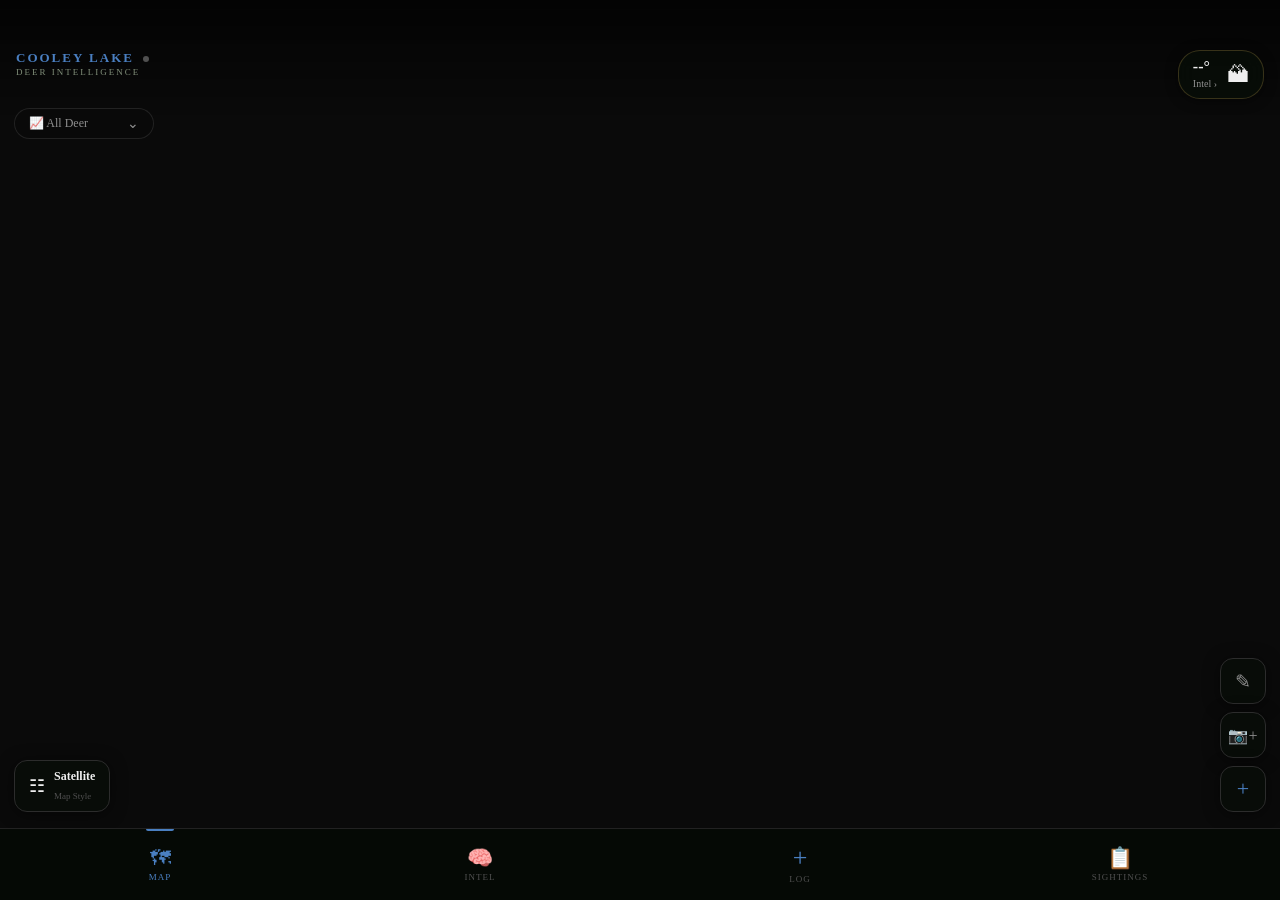
==== commit 2f66800a: "Add files via upload" ====
--- a/index.html
+++ b/index.html
@@ -34,7 +34,7 @@
 .map-select-wrap.active{border-color:var(--blue);color:var(--blue)}
 .map-select-arrow{font-size:14px;transition:transform 0.2s;line-height:1}
 .map-select-arrow.open{transform:rotate(180deg)}
-.buck-dropdown{position:fixed;top:155px;left:14px;min-width:220px;max-width:calc(100vw - 28px);max-height:65vh;background:rgba(15,15,15,0.98);border:1px solid var(--border2);border-radius:14px;overflow-y:auto;overflow-x:hidden;-webkit-overflow-scrolling:touch;box-shadow:0 8px 40px rgba(0,0,0,0.85);backdrop-filter:blur(16px);z-index:500}
+.buck-dropdown{position:fixed;top:155px;left:14px;min-width:220px;max-width:calc(100vw - 28px);max-height:65vh;background:rgba(15,15,15,0.98);border:1px solid var(--border2);border-radius:14px;overflow-y:auto;overflow-x:hidden;-webkit-overflow-scrolling:touch;box-shadow:0 8px 40px rgba(0,0,0,0.85);backdrop-filter:blur(16px);z-index:120;pointer-events:none}
 .buck-drop-item{display:flex;align-items:center;gap:10px;padding:11px 16px;font-size:13px;color:var(--text2);cursor:pointer;border-bottom:1px solid var(--border);transition:background 0.15s;font-family:var(--font)}
 .buck-drop-item:last-child{border:none}
 .buck-drop-item:active,.buck-drop-item:hover{background:var(--surface2)}
@@ -70,7 +70,7 @@
 .popup-more{width:100%;padding:10px;background:var(--surface2);border:none;border-top:1px solid var(--border);color:var(--text2);font-size:12px;cursor:pointer;font-family:var(--font)}
 
 /* tab bar */
-.tab-bar{position:fixed;bottom:0;left:0;right:0;height:var(--tab-h);z-index:100;background:rgba(6,10,6,0.97);border-top:1px solid var(--border);display:grid;grid-template-columns:repeat(4,1fr);backdrop-filter:blur(20px);padding-bottom:env(safe-area-inset-bottom,0px)}
+.tab-bar{position:fixed;bottom:0;left:0;right:0;height:var(--tab-h);z-index:9999;background:rgba(6,10,6,0.97);border-top:1px solid var(--border);display:grid;grid-template-columns:repeat(4,1fr);backdrop-filter:blur(20px);padding-bottom:env(safe-area-inset-bottom,0px)}
 .tab-btn{display:flex;flex-direction:column;align-items:center;justify-content:center;gap:3px;padding:8px 0;background:none;border:none;cursor:pointer;color:var(--text3);font-family:var(--font);transition:color 0.2s;position:relative}
 .tab-btn.on{color:var(--gold)}
 .tab-btn.on::before{content:'';position:absolute;top:0;left:50%;transform:translateX(-50%);width:28px;height:2px;background:var(--gold);border-radius:0 0 2px 2px}
@@ -78,9 +78,9 @@
 .tab-lbl{font-size:9px;text-transform:uppercase;letter-spacing:1px}
 
 /* sheets */
-.overlay{position:fixed;inset:0;background:rgba(0,0,0,0);z-index:150;pointer-events:none;transition:background 0.3s}
+.overlay{position:fixed;inset:0;background:rgba(0,0,0,0);z-index:350;pointer-events:none;transition:background 0.3s}
 .overlay.on{background:rgba(0,0,0,0.55);pointer-events:auto}
-.sheet{position:fixed;bottom:0;left:0;right:0;z-index:200;background:var(--surface);border-radius:20px 20px 0 0;border-top:1px solid var(--border2);transform:translateY(100%);transition:transform 0.35s cubic-bezier(0.32,0.72,0,1);max-height:92vh;display:flex;flex-direction:column;box-shadow:0 -8px 48px rgba(0,0,0,0.7)}
+.sheet{position:fixed;bottom:0;left:0;right:0;z-index:400;background:var(--surface);border-radius:20px 20px 0 0;border-top:1px solid var(--border2);transform:translateY(100%);transition:transform 0.35s cubic-bezier(0.32,0.72,0,1);max-height:92vh;display:flex;flex-direction:column;box-shadow:0 -8px 48px rgba(0,0,0,0.7)}
 .sheet.open{transform:translateY(0)}
 .sheet-handle{width:36px;height:4px;background:var(--border2);border-radius:2px;margin:12px auto 0;flex-shrink:0}
 .sheet-hdr{display:flex;align-items:center;justify-content:space-between;padding:14px 18px 10px;flex-shrink:0;border-bottom:1px solid var(--border)}
@@ -466,7 +466,7 @@
   <div class="ml-title">Movement Lines</div>
   <div class="ml-row"><div class="ml-line" style="background:#7aafe0"></div>Daytime</div>
   <div class="ml-row"><div class="ml-line dashed"></div>Night / Dawn</div>
-  <div class="ml-row" style="
+  <div class="ml-r
 <script>
 // --- Sheet & Tab Management -
 const SHEETS = ['intel','log','sightings','detail'];
@@ -1339,6 +1339,7 @@
   const wrap = document.querySelector('.map-select-wrap');
   const isOpen = dd.style.display !== 'none';
   dd.style.display = isOpen ? 'none' : 'block';
+  dd.style.pointerEvents = isOpen ? 'none' : 'auto';
   if(arrow) arrow.classList.toggle('open', !isOpen);
   if(wrap) wrap.classList.toggle('active', !isOpen);
   if(!isOpen) {
@@ -1350,7 +1351,7 @@
   const dd = document.getElementById('buckDropdown');
   const arrow = document.getElementById('filterArrow');
   const wrap = document.querySelector('.map-select-wrap');
-  if(dd) dd.style.display = 'none';
+  if(dd) { dd.style.display = 'none'; dd.style.pointerEvents = 'none'; }
   if(arrow) arrow.classList.remove('open');
   if(wrap) wrap.classList.remove('active');
 }
@@ -1865,7 +1866,7 @@
       // Wind direction
       const simpleDir = wdir.length > 2 ? wdir.slice(0,2) : wdir;
       if(bestWinds.some(w => w.startsWith(simpleDir) || simpleDir.startsWith(w))) {
-        score += 20; flags.push({text:wdir+' wind OK', good:true});
+        score += 20; flags.push({text:wdir+' wind &#10003;', good:true});
       }
 
       // Wind speed
@@ -1876,7 +1877,7 @@
       if(precip > 0.5) { score -= 20; flags.push({text:'Heavy rain', good:false}); }
       else if(precip > 0 && precip < 0.1) { score += 5; flags.push({text:'Light precip', good:true}); }
       else if(precip === 0 && i > 0 && j.daily.precipitation_sum[i-1] > 0.3) {
-        score += 25; flags.push({text:'Post-rain! ', good:true});
+        score += 25; flags.push({text:'Post-rain! &#128293;', good:true});
       }
 
       // Cold front aftermath (pressure rising implied by clear after rain)
@@ -2557,12 +2558,12 @@
               <div style="background:var(--surface2);border-radius:8px;padding:8px;text-align:center">
                 <div style="font-size:18px;font-weight:700;color:#7aafe0">${bAvgTemp !== null ? bAvgTemp+'&deg;' : '--'}</div>
                 <div style="font-size:9px;color:var(--text3);margin-top:2px">Avg Temp</div>
-                ${bMinTemp !== null ? `<div style="font-size:9px;color:var(--text3)">${bMinTemp}&deg;-${bMaxTemp}&deg;F</div>` : ''}
+                ${bMinTemp !== null ? `<div style="font-size:9px;color:var(--text3)">${bMinTemp}&deg;&#8211;${bMaxTemp}&deg;F</div>` : ''}
               </div>
               <div style="background:var(--surface2);border-radius:8px;padding:8px;text-align:center">
                 <div style="font-size:18px;font-weight:700;color:#7aafe0">${bAvgPress !== null ? bAvgPress : '--'}</div>
                 <div style="font-size:9px;color:var(--text3);margin-top:2px">Avg Pressure</div>
-                ${bMinPress !== null ? `<div style="font-size:9px;color:var(--text3)">${bMinPress}-${bMaxPress} hPa</div>` : ''}
+                ${bMinPress !== null ? `<div style="font-size:9px;color:var(--text3)">${bMinPress}&#8211;${bMaxPress} hPa</div>` : ''}
               </div>
               <div style="background:var(--surface2);border-radius:8px;padding:8px;text-align:center">
                 <div style="font-size:18px;font-weight:700;color:#7aafe0">${bAvgWind !== null ? bAvgWind : '--'}</div>
@@ -2650,13 +2651,9 @@
   document.getElementById("intelContent").innerHTML = html;
 }
 
-// --- startup -
-// Init app
+// --- startup
 mapboxgl.accessToken = 'pk.eyJ1Ijoic3R1bGxsbGxseXl5IiwiYSI6ImNtbXFoZno0NTExbTcyc29yMHRqcGxicWEifQ.EePZxua45zvUYd5smAq41A';
 loadSightings();
-updateMapWeather();
-setTimeout(() => { loadCamLocations().then(() => initMap()); }, 100);
-ings();
 updateMapWeather();
 setTimeout(() => { loadCamLocations().then(() => initMap()); }, 100);
 </script>
